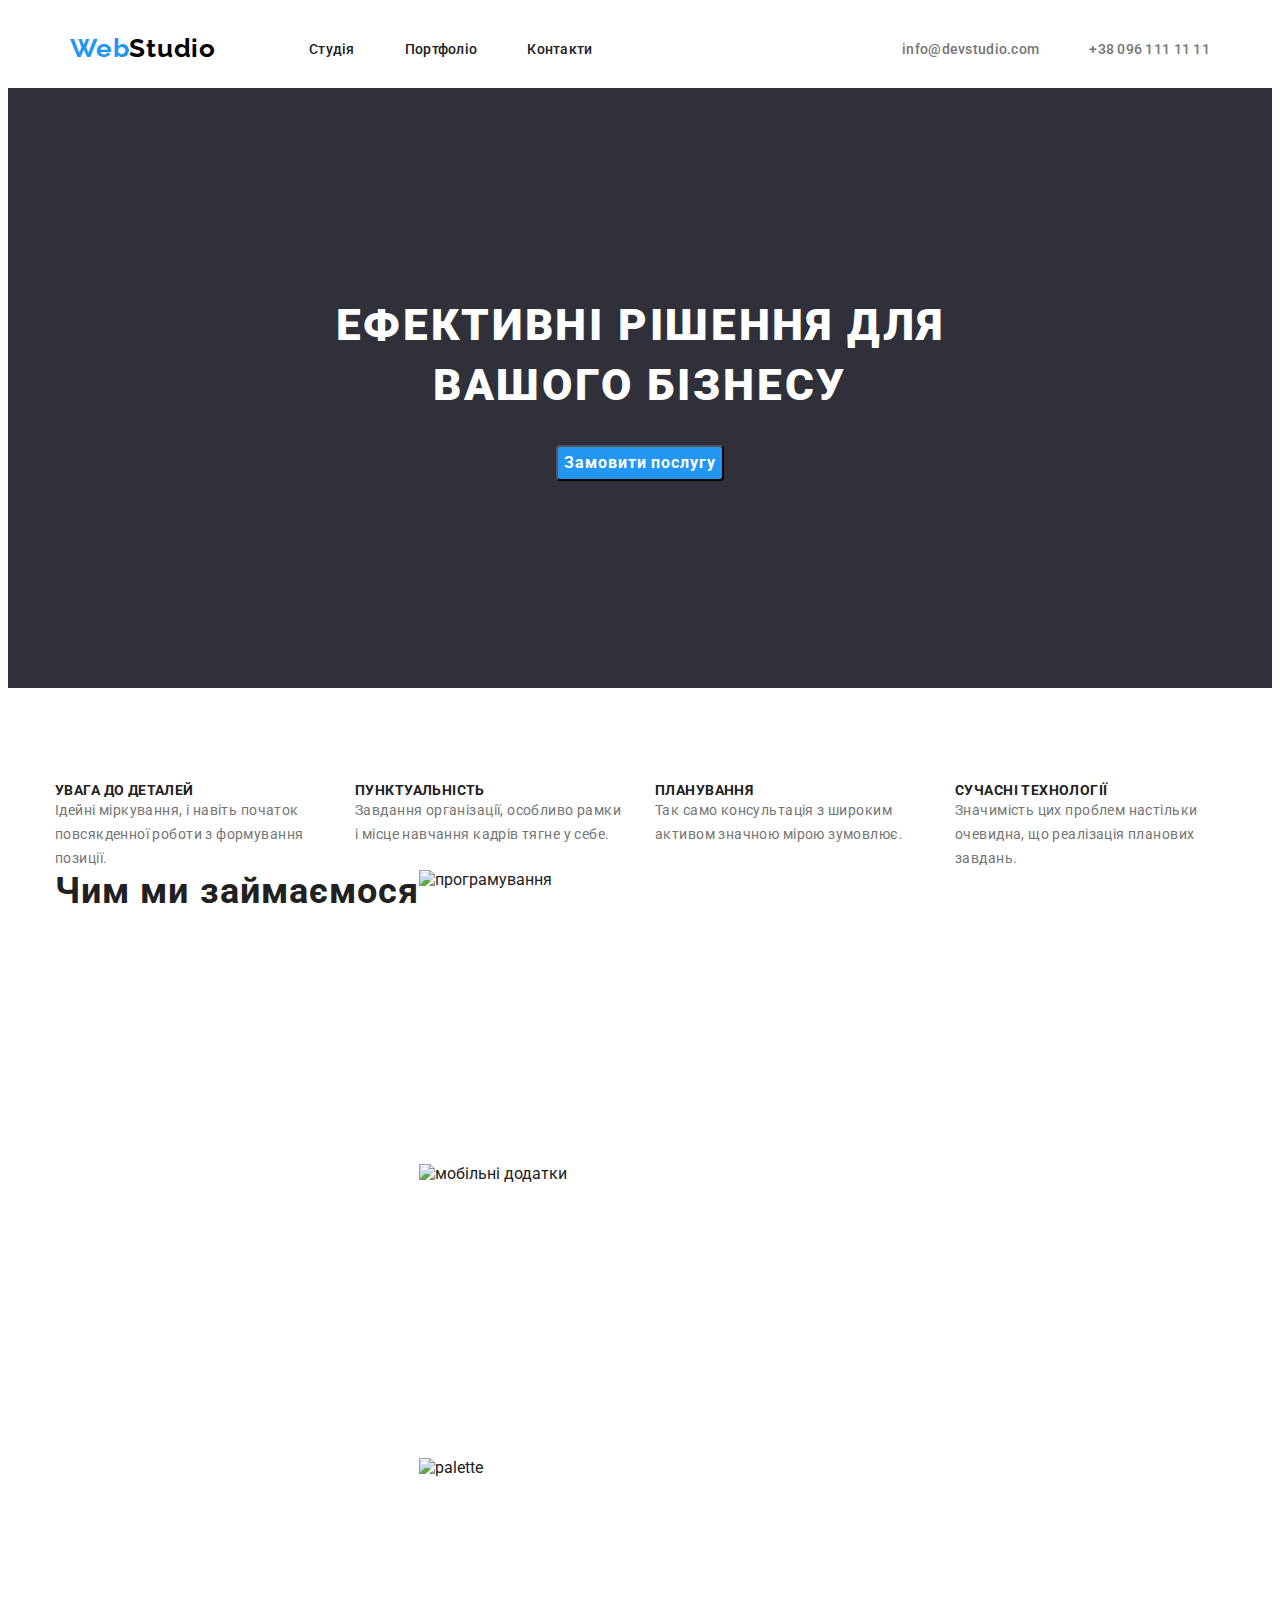
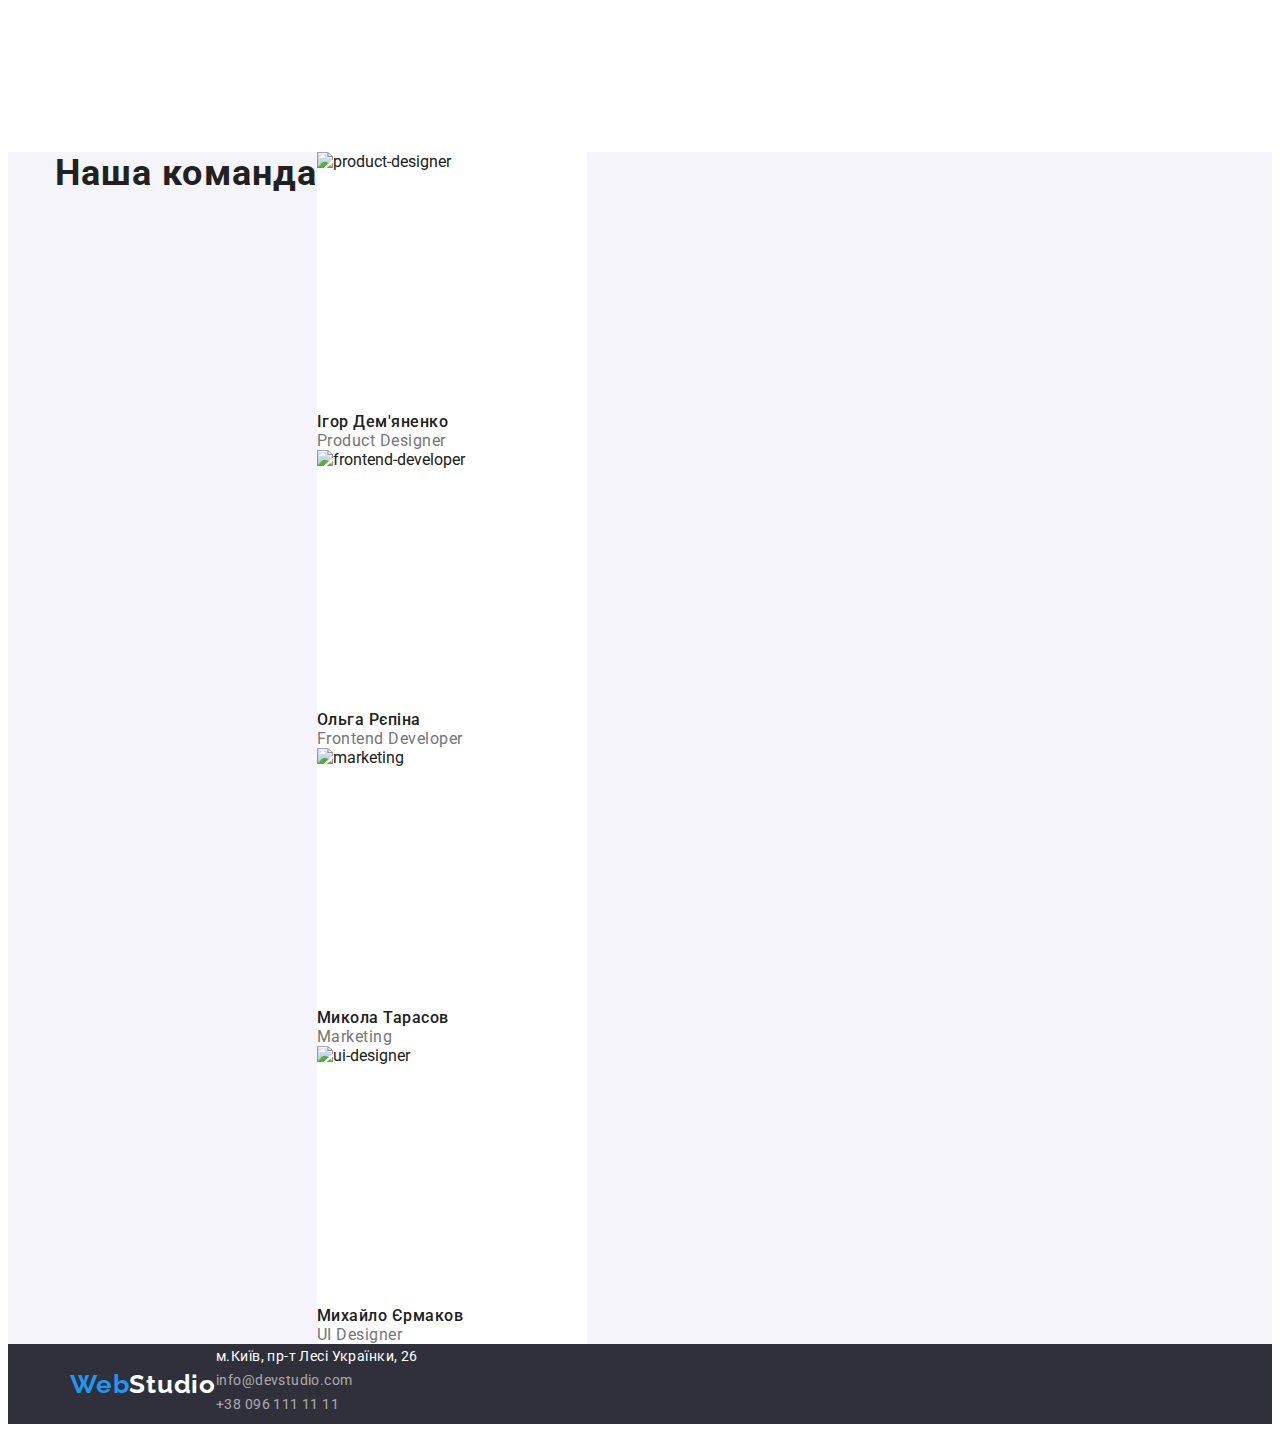
==== index.html @ 04e56b5e "edit main&specifics sections" ====
<!DOCTYPE html>
<html lang="uk">
  <head>
    <meta charset="UTF-8" />
    <meta http-equiv="X-UA-Compatible" content="IE=edge" />
    <meta name="viewport" content="width=device-width, initial-scale=1.0" />
    <title>Web-Studio</title>
    <link rel="preconnect" href="https://fonts.googleapis.com" />
    <link rel="preconnect" href="https://fonts.gstatic.com" crossorigin />
    <link
      href="https://fonts.googleapis.com/css2?family=Raleway:wght@700&family=Roboto:wght@400;500;700;900&display=swap"
      rel="stylesheet"
    />
    <link rel="stylesheet" href="
    <link
      rel="stylesheet"
      href="https://cdnjs.cloudflare.com/ajax/libs/modern-normalize/1.1.0/modern-normalize.min.css"
      integrity="sha512-wpPYUAdjBVSE4KJnH1VR1HeZfpl1ub8YT/NKx4PuQ5NmX2tKuGu6U/JRp5y+Y8XG2tV+wKQpNHVUX03MfMFn9Q=="
      crossorigin="anonymous"
      referrerpolicy="no-referrer"
    />
    <link rel="stylesheet" href="css/styles.css" />
  </head>
  <body>
    <header class="header">
      <div class="container header-container">
        <a href="index.html" class="link logo"
          ><span class="logo-beginning">Web</span
          ><span class="logo-ending">Studio</span></a
        >
        <nav class="header-nav">
          <ul class="header-nav-list">
            <li class="header-nav-item">
              <a href="index.html" class="title link">Студія</a>
            </li>
            <li class="header-nav-item">
              <a href="portfolio.html" class="title link">Портфоліо</a>
            </li>
            <li class="header-nav-item">
              <a href="" class="title link">Контакти</a>
            </li>
          </ul>
        </nav>
        <ul class="header-contacts">
          <li class="header-contact">
            <a href="mailto:info@devstudio.com" class="header-contact-item link"
              >info@devstudio.com</a
            >
          </li>
          <li class="header-contact">
            <a href="tel:+380961111111" class="header-contact-item link"
              >+38 096 111 11 11</a
            >
          </li>
        </ul>
      </div>
    </header>
    <main>
      <section class="main">
        <div class="container main-container">
          <h1 class="main-title">ефективні рішення для вашого бізнесу</h1>
          <button type="button" class="main-button link">
            Замовити послугу
          </button>
        </div>
      </section>
      <section class="specifics">
        <h2 hidden>Особливості</h2>
        <div class="container container-specifics">
          <ul class="specifics-list">
            <li class="specifics-list-item">
              <h3 class="specifics-title">увага до деталей</h3>
              <p class="details">
                Ідейні міркування, і навіть початок повсякденної роботи з
                формування позиції.
              </p>
            </li>
            <li class="specifics-list-item">
              <h3 class="specifics-title">пунктуальність</h3>
              <p class="details">
                Завдання організації, особливо рамки і місце навчання кадрів
                тягне у себе.
              </p>
            </li>
            <li class="specifics-list-item">
              <h3 class="specifics-title">планування</h3>
              <p class="details">
                Так само консультація з широким активом значною мірою зумовлює.
              </p>
            </li>
            <li class="specifics-list-item">
              <h3 class="specifics-title">сучасні технології</h3>
              <p class="details">
                Значимість цих проблем настільки очевидна, що реалізація
                планових завдань.
              </p>
            </li>
          </ul>
        </div>
      </section>
      <section class="services">
        <div class="container">
          <h2 class="services-title">Чим ми займаємося</h2>
          <ul>
            <li>
              <img
                src="./images/a-programmiring.jpg"
                alt="програмування"
                width="370"
                height="294"
              />
            </li>
            <li>
              <img
                src="./images/b-mobile-aplication.jpg"
                alt="мобільні додатки"
                width="370"
                height="294"
              />
            </li>
            <li>
              <img
                src="./images/c-palette.jpg"
                alt="palette"
                width="370"
                height="294"
              />
            </li>
          </ul>
        </div>
      </section>
      <section class="team">
        <div class="container">
          <h2 class="team-header">Наша команда</h2>
          <ul>
            <li class="team-card">
              <img
                src="./images/e-ігор-дем'яненко.jpg"
                alt="product-designer"
                width="270"
                height="260"
              />
              <h3 class="teammate">Ігор Дем'яненко</h3>
              <p class="profession">Product Designer</p>
            </li>
            <li class="team-card">
              <img
                src="./images/f-ольга-рєпіна.jpg"
                alt="frontend-developer"
                width="270"
                height="260"
              />
              <h3 class="teammate">Ольга Рєпіна</h3>
              <p class="profession">Frontend Developer</p>
            </li>
            <li class="team-card">
              <img
                src="./images/h-микола-тарасов.jpg"
                alt="marketing"
                width="270"
                height="260"
              />
              <h3 class="teammate">Микола Тарасов</h3>
              <p class="profession">Marketing</p>
            </li>
            <li class="team-card">
              <img
                src="./images/j-михайло-єрмаков.jpg"
                alt="ui-designer"
                width="270"
                height="260"
              />
              <h3 class="teammate">Михайло Єрмаков</h3>
              <p class="profession">UI Designer</p>
            </li>
          </ul>
        </div>
      </section>
    </main>
    <footer class="footer">
      <div class="container">
        <a href="index.html" class="link logo"
          ><span class="logo-beginning">Web</span
          ><span class="logo-footerending">Studio</span></a
        >
        <address class="address">
          <ul>
            <li>
              <a
                target="_blank"
                rel="noopener noreferrer nofollow"
                href="https://goo.gl/maps/fV8bvHi4iyszqZFXA"
                class="adress-link link"
              >
                м.Київ, пр-т Лесі Українки, 26</a
              >
            </li>
            <li>
              <a href="mailto:info@devstudio.com" class="contacts-link link"
                >info@devstudio.com</a
              >
            </li>
            <li>
              <a href="tel:+380961111111" class="contacts-link link"
                >+38 096 111 11 11</a
              >
            </li>
          </ul>
        </address>
      </div>
    </footer>
  </body>
</html>
---- css/styles.css ----
/*колір основного фону           #FFFFFF */
/*колір другорядного фону        #F5F5F5 */
/*колір основного тексту         #212121 */
/*колір другорядного тексту      #757575 */
/*акцент                         #2196F3 */
/*інші кольори #F5F4FA; #2F303A; #000000 */
/* color: rgba(255, 255, 255, 0.6); */


:root{
    --primary-background-color: #FFFFFF;
    --primary-text-color: #212121;
    --title-text-color: #212121;
    --accent-color: #2196F3;
}
body{
    background-color: var(--primary-background-color);
    color: var(--primary-text-color);
    font-family: "Roboto", sans-serif; }

 ul {
    list-style: none;}

 a {
    font-family: "Roboto", sans-serif;
    font-style: normal; }
    h1,h2,h3,h4,h5,h6,p,ul{
        margin: 0;
    }
    ul{
        margin: 0;
        padding: 0;
        list-style: none;
    }
    img{
        display: block;
        max-width: 100%;
        height: auto;
    }

.container {
    display:flex;
    width: 1170px;
    padding-left: 15px;
    padding-right: 15px;
    margin:0 auto;
}

.header-container {
    display: flex;
    align-items: center;
}

/*header styles*/
.header {
    display: flex;
}

.link {
    text-decoration: none;
}

.link:hover,
.link:focus {
    color: var(--accent-color);
}

/*logo*/
.logo {
    margin-left: 15px;
    font-family: "Raleway", sans-serif;
    font-weight: 700;
    font-size: 26px;
    line-height: calc(31/26);
    letter-spacing: 0.03em;
    padding-top: 25px;
        padding-bottom: 24px;
}

.logo-beginning {
    color: #2196F3;
}

.logo-ending {
    color: #000000;
}

.logo-footerending {
    color: #FFFFFF;
}

.header-nav {
    margin-left: 93px;
}

.header-nav-list {
    display: flex;
}

.header-nav-item {}

.header-nav-item:not(:first-child) {
    margin-left: 50px;
}

.title {
    font-family: "Roboto", sans-serif;
    font-weight: 500;
    font-size: 14px;
    line-height: calc(16/14);
    letter-spacing: 0.02em;
    color: var(--title-text-color);
    padding-top: 32px;
    padding-bottom: 32px;
}

.header-contacts {
    display: flex;
    margin-left: auto;
}

.header-contact:not(:first-child) {
    margin-left: 50px;
}
.header-contact:not(:first-child) {
    margin-right: 15px;
}

.header-contact-item {
    color: #757575;
    font-weight: 500;
    font-size: 14px;
    line-height: calc(16/14);
    letter-spacing: 0.02em;
    padding-top: 32px;
    padding-bottom: 32px;
}

/* main styles */
.main{
    background-color: #2F303A; 
}

.main-container{
    height: 600px;
    display: flex;
    flex-direction: column;
    justify-content: center;
    align-items: center;
}
.main-title{
    width: 696px;
    height: auto;
    color: #FFFFFF;
    font-weight: 900;
    font-size: 44px;
    line-height: calc(60/44);
    letter-spacing: 0.06em;
    text-transform: uppercase;
    text-align: center;
}
/*button*/
.main-button{
    background-color: var(--accent-color);
    color:#FFFFFF;
    font-family: "Roboto", sans-serif;
    font-weight: 700;
    font-size: 16px;
    line-height: calc(30/16);
    letter-spacing: 0.06em;
    cursor: pointer;
    border-radius: 4px;
    margin-top: 30px;
}
.main-button:hover,
.main-button:focus {
    background-color: #188CE8;
    color: #FFFFFF;
}
/*specifics*/

.specifics{

}

.container-specifics{
    margin-top: 94px;
    display: flex;   
}
.specifics-list{
    display: flex;
}
.specifics-list-item{
    width: 270px;
}
.specifics-list-item:not(:first-child){
    margin-left: 30px;
}

.specifics-title{
    font-weight: 700;
    font-size: 14px;
    line-height: calc(16/14);
    letter-spacing: 0.03em;
    text-transform: uppercase;
}
/*specifics-details*/
.details{
    color: #757575;
    font-size: 14px;
    line-height: calc(24/14);
    letter-spacing: 0.03em;
}

/*services*/
.services-title{
    font-weight: 700;
    font-size: 36px;
    line-height: calc(42/36);
    letter-spacing: 0.03em;
}

/*team*/
.team{
    background-color: #F5F4FA;}

.team-header{
    font-weight: 700;
    font-size: 36px;
    line-height: calc(42/36);
    letter-spacing: 0.03em;}

.team-card{
    background-color: #FFFFFF;
}

.teammate{
    font-weight: 500;
    font-size: 16px;
    line-height: calc(19/16);
    letter-spacing: 0.03em;  
}

    
/*team-profesions*/
.profession{
    color: #757575;
    font-size: 16px;
    letter-spacing: 0.03em;
    line-height: calc(19/16);
}


/* footer*/
.footer{
    background-color: #2F303A;
    }

.adress-link{
    font-family: "Roboto", sans-serif;
    color: #FFFFFF;
    font-weight: 400;
    font-size: 14px;
    line-height: calc(24/14);
    letter-spacing: 0.03em;
}

.contacts-link{
    font-family: "Roboto", sans-serif;
    font-weight: 400;
    font-size: 14px;
    line-height: calc(24/14);
    letter-spacing: 0.03em;
    color: rgba(255, 255, 255, 0.6);
}

/*portfolio*/
.portfolio-button{
    font-family: "Roboto", sans-serif;
    background-color: #F5F4FA;
    color: #212121;
    cursor: pointer;
    font-weight: 500;
    font-size: 16px;
    line-height: calc(26/16);
}
.portfolio-button:hover,
.portfolio-button:focus {
    background-color: var(--accent-color);
    color: #FFFFFF;
}
.portfolio-image{
    font-weight: 700;
    font-size: 18px;
    line-height: calc(36/18);
}
.portfolio-project{
    color: #757575;
    font-size: 16px;
    line-height: calc(30/16);
}
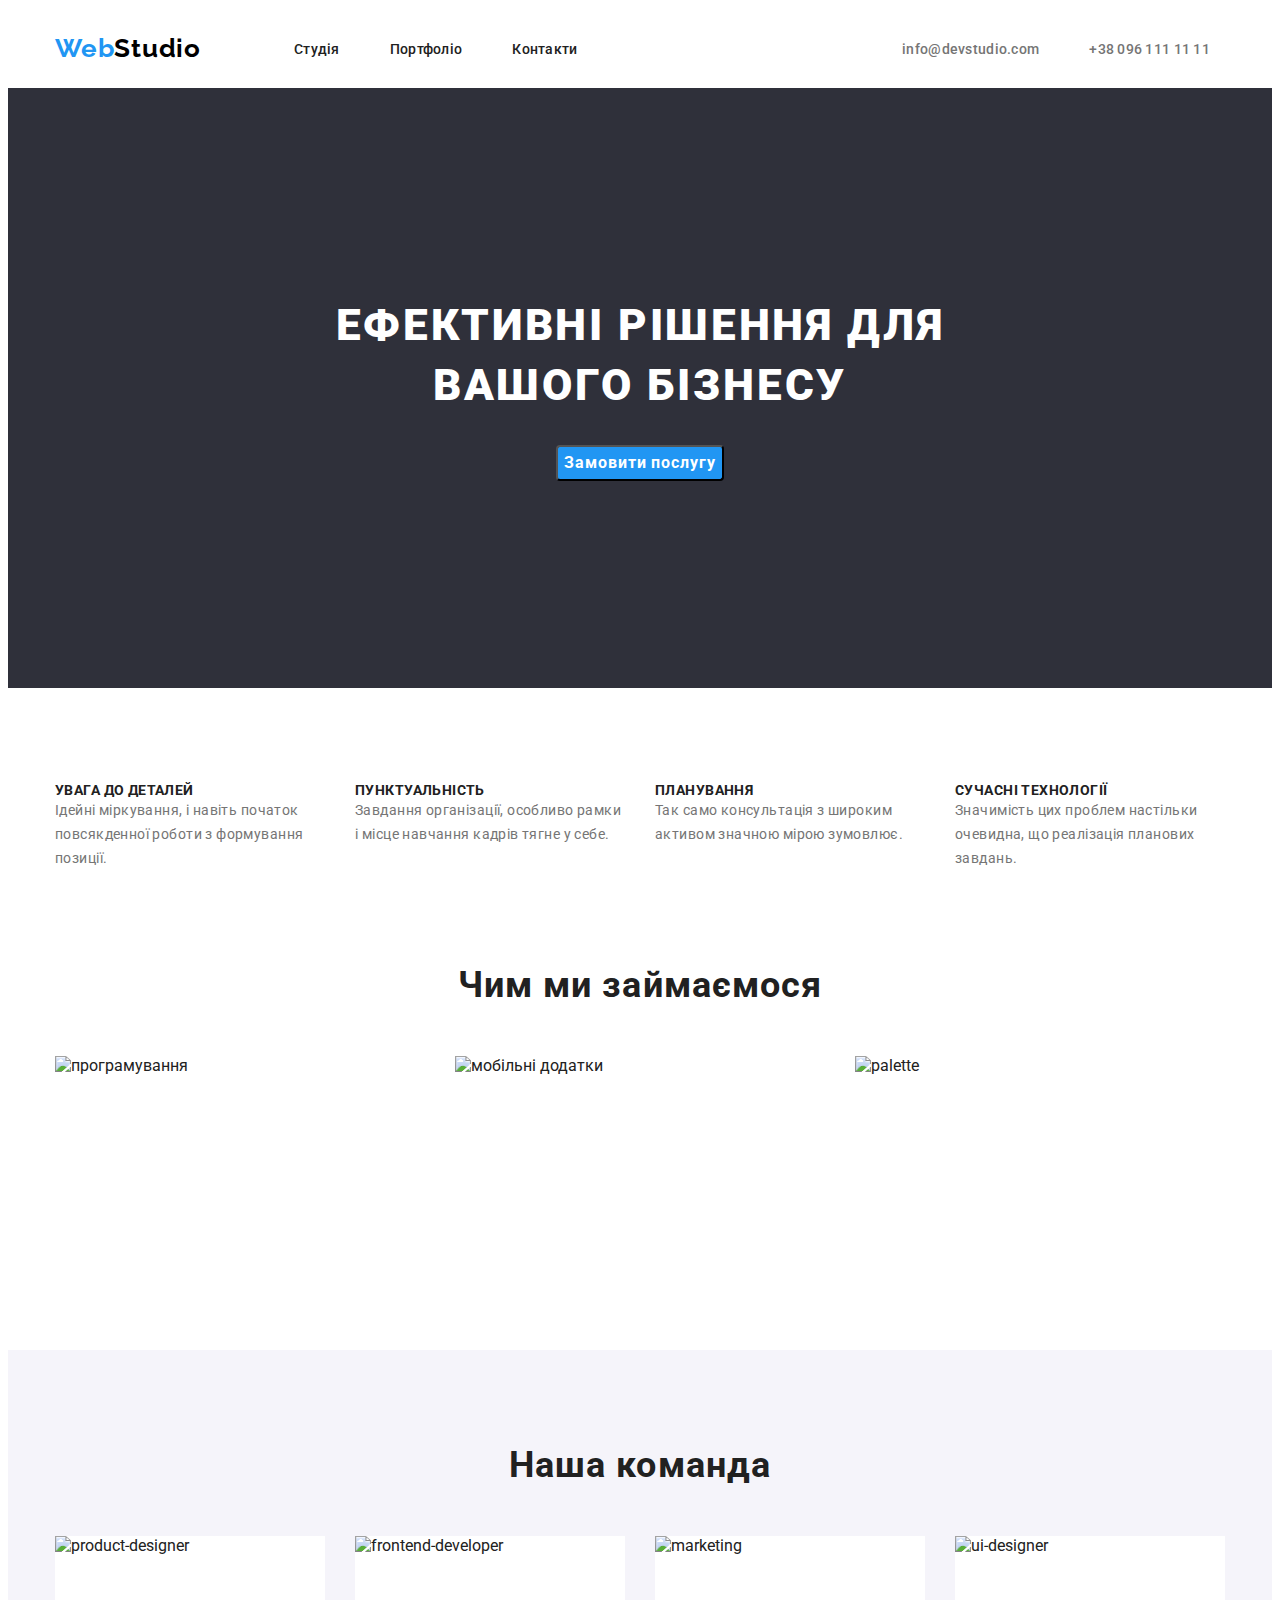
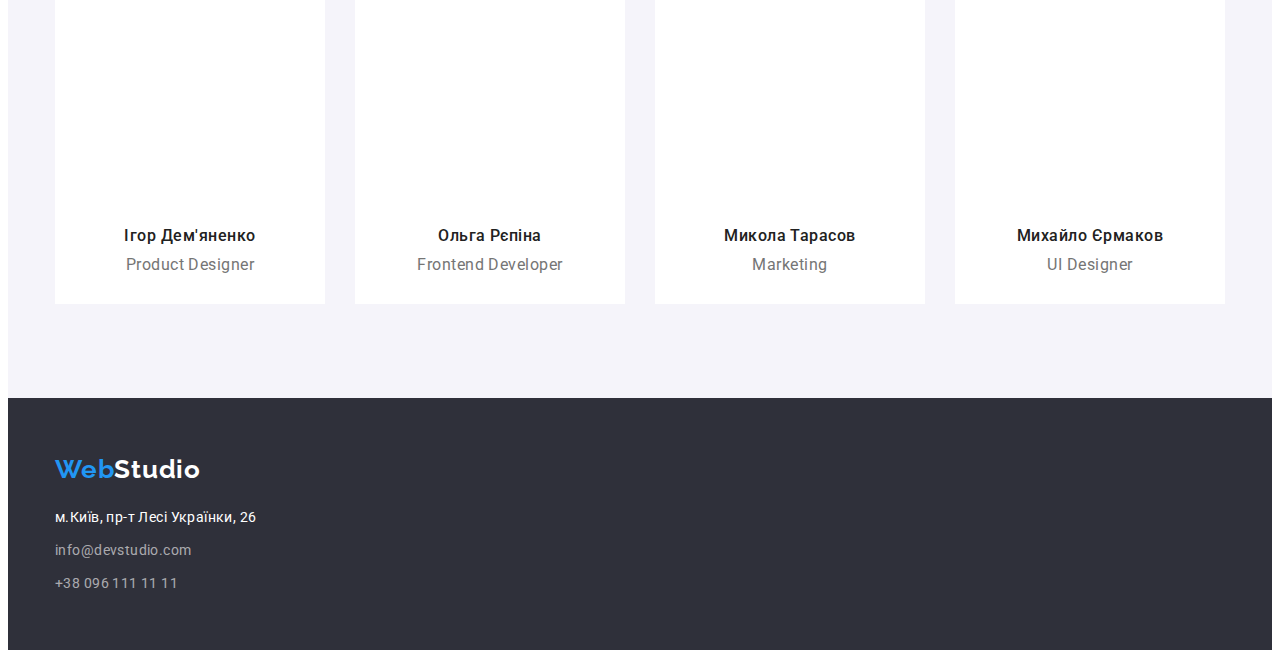
==== commit ee634799: "edit footer" ====
--- a/index.html
+++ b/index.html
@@ -99,10 +99,10 @@
         </div>
       </section>
       <section class="services">
-        <div class="container">
+        <div class="container container-services">
           <h2 class="services-title">Чим ми займаємося</h2>
-          <ul>
-            <li>
+          <ul class="services-list">
+            <li class="services-list-item">
               <img
                 src="./images/a-programmiring.jpg"
                 alt="програмування"
@@ -110,7 +110,7 @@
                 height="294"
               />
             </li>
-            <li>
+            <li class="services-list-item">
               <img
                 src="./images/b-mobile-aplication.jpg"
                 alt="мобільні додатки"
@@ -118,7 +118,7 @@
                 height="294"
               />
             </li>
-            <li>
+            <li class="services-list-item">
               <img
                 src="./images/c-palette.jpg"
                 alt="palette"
@@ -130,9 +130,9 @@
         </div>
       </section>
       <section class="team">
-        <div class="container">
-          <h2 class="team-header">Наша команда</h2>
-          <ul>
+        <div class="container container-team">
+          <h2 class="team-title">Наша команда</h2>
+          <ul class="team-list">
             <li class="team-card">
               <img
                 src="./images/e-ігор-дем'яненко.jpg"
@@ -178,14 +178,14 @@
       </section>
     </main>
     <footer class="footer">
-      <div class="container">
-        <a href="index.html" class="link logo"
+      <div class="container container-footer">
+        <a href="index.html" class="link footer-logo"
           ><span class="logo-beginning">Web</span
           ><span class="logo-footerending">Studio</span></a
         >
-        <address class="address">
-          <ul>
-            <li>
+        <address class="footer-address">
+          <ul class="footer-address-list">
+            <li class="footer-address-list-item">
               <a
                 target="_blank"
                 rel="noopener noreferrer nofollow"
@@ -195,12 +195,12 @@
                 м.Київ, пр-т Лесі Українки, 26</a
               >
             </li>
-            <li>
+            <li class="footer-address-list-item">
               <a href="mailto:info@devstudio.com" class="contacts-link link"
                 >info@devstudio.com</a
               >
             </li>
-            <li>
+            <li class="footer-address-list-item">
               <a href="tel:+380961111111" class="contacts-link link"
                 >+38 096 111 11 11</a
               >
--- a/css/styles.css
+++ b/css/styles.css
@@ -68,14 +68,13 @@
 
 /*logo*/
 .logo {
-    margin-left: 15px;
     font-family: "Raleway", sans-serif;
     font-weight: 700;
     font-size: 26px;
     line-height: calc(31/26);
     letter-spacing: 0.03em;
     padding-top: 25px;
-        padding-bottom: 24px;
+    padding-bottom: 24px;
 }
 
 .logo-beginning {
@@ -214,22 +213,57 @@
 }
 
 /*services*/
+
+.container-services{
+    margin-top: 94px;
+    flex-direction: column;
+
+}
+
+.services-list{
+    display:flex;
+    justify-content: space-between;
+    margin-top: 50px;
+}
+
+.services-list-item{
+
+}
+
 .services-title{
     font-weight: 700;
     font-size: 36px;
     line-height: calc(42/36);
     letter-spacing: 0.03em;
+    text-align:center ;
 }
 
 /*team*/
 .team{
     background-color: #F5F4FA;}
 
-.team-header{
+.container-team{
+    justify-content: center;
+    /* margin-top: 94px; */
+    flex-direction: column;
+    height: 648px;
+}
+
+
+.team-title{
+    /* margin-top: 94px; */
     font-weight: 700;
     font-size: 36px;
     line-height: calc(42/36);
-    letter-spacing: 0.03em;}
+    letter-spacing: 0.03em;
+    text-align: center;
+}
+ 
+.team-list {
+    display: flex;
+    justify-content: space-between;
+    margin-top: 50px;
+}
 
 .team-card{
     background-color: #FFFFFF;
@@ -239,7 +273,9 @@
     font-weight: 500;
     font-size: 16px;
     line-height: calc(19/16);
-    letter-spacing: 0.03em;  
+    letter-spacing: 0.03em;
+    text-align: center;
+    margin-top: 30px;
 }
 
     
@@ -249,6 +285,9 @@
     font-size: 16px;
     letter-spacing: 0.03em;
     line-height: calc(19/16);
+    text-align: center;
+    margin-top: 10px;
+    margin-bottom: 30px;
 }
 
 
@@ -256,6 +295,32 @@
 .footer{
     background-color: #2F303A;
     }
+.container-footer{
+    height: 252px;
+    flex-direction: column;
+    justify-content: center;
+}
+
+.footer-logo {
+    font-family: "Raleway", sans-serif;
+    font-weight: 700;
+    font-size: 26px;
+    line-height: calc(31/26);
+    letter-spacing: 0.03em;
+}
+
+.footer-address{
+
+}
+.footer-address-list{
+    /* width: 231px; */
+    /* height: 81px; */
+    margin-top: 20px;
+}
+
+.footer-address-list-item:not(:first-child){
+    margin-top: 9px;
+}
 
 .adress-link{
     font-family: "Roboto", sans-serif;
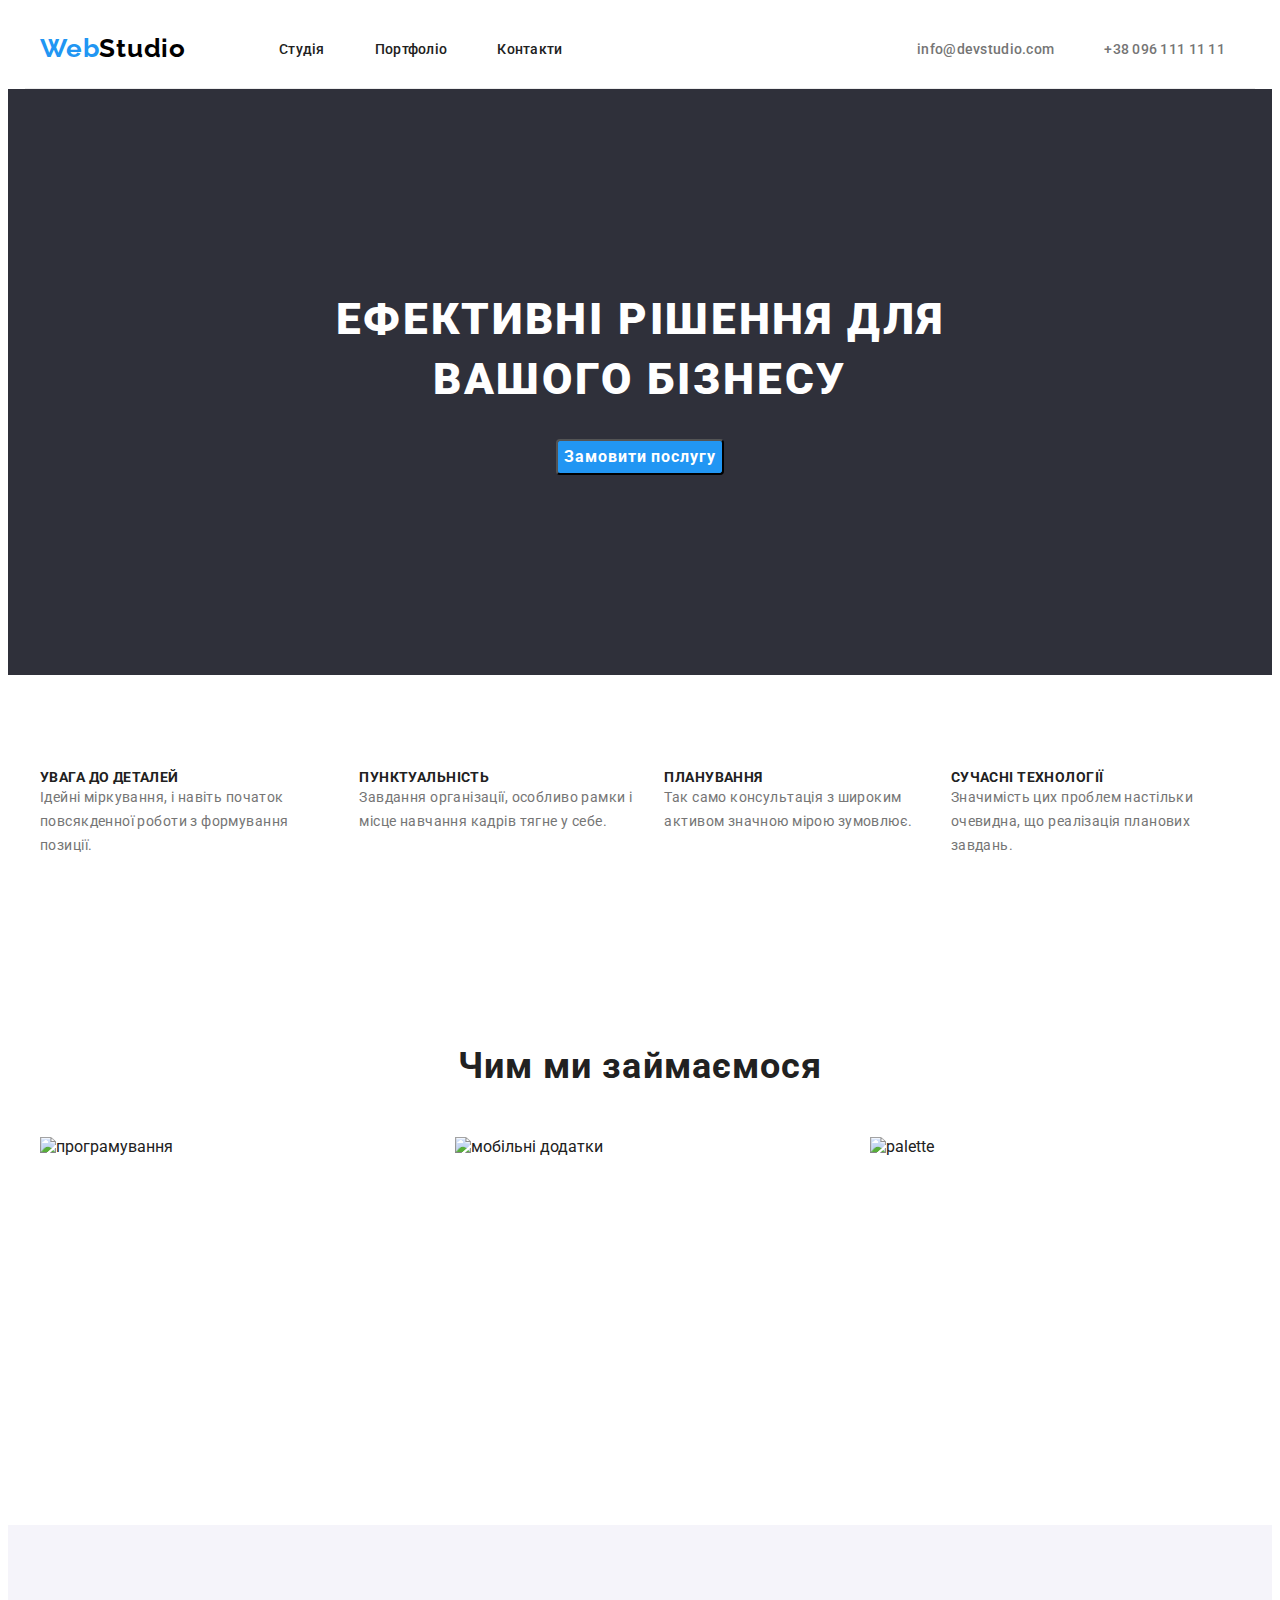
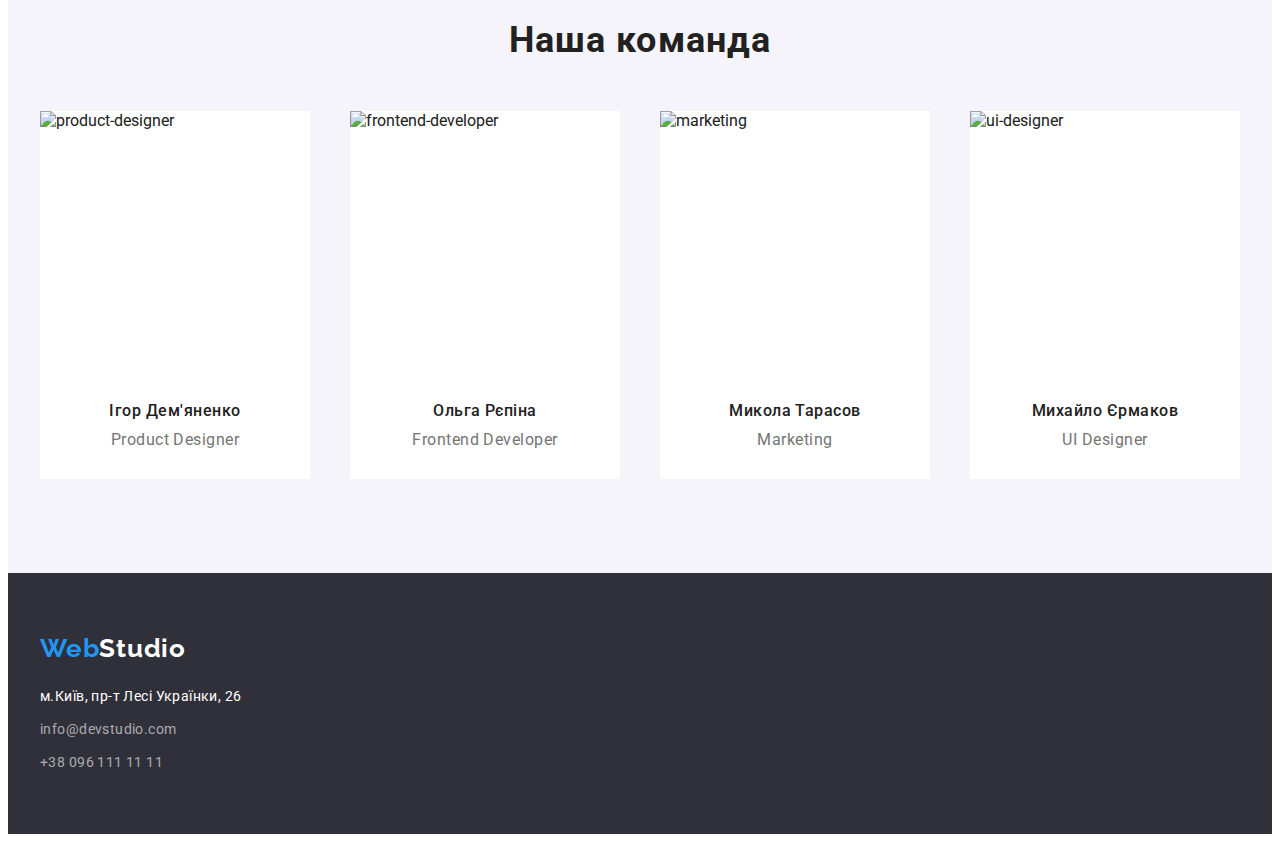
==== commit 272f76f1: "add normalize link" ====
--- a/index.html
+++ b/index.html
@@ -11,7 +11,6 @@
       href="https://fonts.googleapis.com/css2?family=Raleway:wght@700&family=Roboto:wght@400;500;700;900&display=swap"
       rel="stylesheet"
     />
-    <link rel="stylesheet" href="
     <link
       rel="stylesheet"
       href="https://cdnjs.cloudflare.com/ajax/libs/modern-normalize/1.1.0/modern-normalize.min.css"
@@ -66,7 +65,7 @@
       </section>
       <section class="specifics">
         <h2 hidden>Особливості</h2>
-        <div class="container container-specifics">
+        <div class="container section">
           <ul class="specifics-list">
             <li class="specifics-list-item">
               <h3 class="specifics-title">увага до деталей</h3>
@@ -99,7 +98,7 @@
         </div>
       </section>
       <section class="services">
-        <div class="container container-services">
+        <div class="container section container-services">
           <h2 class="services-title">Чим ми займаємося</h2>
           <ul class="services-list">
             <li class="services-list-item">
@@ -130,7 +129,7 @@
         </div>
       </section>
       <section class="team">
-        <div class="container container-team">
+        <div class="container container-team section">
           <h2 class="team-title">Наша команда</h2>
           <ul class="team-list">
             <li class="team-card">
--- a/css/styles.css
+++ b/css/styles.css
@@ -25,23 +25,22 @@
  a {
     font-family: "Roboto", sans-serif;
     font-style: normal; }
-    h1,h2,h3,h4,h5,h6,p,ul{
+h1,h2,h3,h4,h5,h6,p,ul{
         margin: 0;
     }
-    ul{
+ul{
         margin: 0;
         padding: 0;
         list-style: none;
     }
-    img{
+img{
         display: block;
         max-width: 100%;
         height: auto;
     }
-
 .container {
     display:flex;
-    width: 1170px;
+    width: 1200px;
     padding-left: 15px;
     padding-right: 15px;
     margin:0 auto;
@@ -50,6 +49,9 @@
 .header-container {
     display: flex;
     align-items: center;
+    border-bottom-width: 1px;
+    border-bottom-style: solid;
+    border-bottom-color: #ECECEC;
 }
 
 /*header styles*/
@@ -139,25 +141,30 @@
 /* main styles */
 .main{
     background-color: #2F303A; 
+    text-align: center;
 }
 
 .main-container{
-    height: 600px;
-    display: flex;
-    flex-direction: column;
-    justify-content: center;
-    align-items: center;
+    /* height: 600px; */
+    /* display: flex; */
+    /* flex-direction: column; */
+    /* justify-content: center; */
+    /* align-items: center;  */
+    display: inline-block;
+    /* text-align: center; */
 }
 .main-title{
     width: 696px;
-    height: auto;
     color: #FFFFFF;
     font-weight: 900;
     font-size: 44px;
     line-height: calc(60/44);
     letter-spacing: 0.06em;
     text-transform: uppercase;
-    text-align: center;
+    margin-top: 200px;
+    margin-right: auto;
+    margin-left: auto;
+    /* text-align: center; */
 }
 /*button*/
 .main-button{
@@ -171,6 +178,7 @@
     cursor: pointer;
     border-radius: 4px;
     margin-top: 30px;
+    margin-bottom: 200px;
 }
 .main-button:hover,
 .main-button:focus {
@@ -182,16 +190,20 @@
 .specifics{
 
 }
-
-.container-specifics{
+.section{
+    padding-top: 94px;
+    padding-bottom: 94px;
+}
+
+/* .container-specifics{
     margin-top: 94px;
     display: flex;   
-}
+} */
 .specifics-list{
     display: flex;
 }
 .specifics-list-item{
-    width: 270px;
+
 }
 .specifics-list-item:not(:first-child){
     margin-left: 30px;
@@ -215,9 +227,7 @@
 /*services*/
 
 .container-services{
-    margin-top: 94px;
     flex-direction: column;
-
 }
 
 .services-list{
@@ -244,9 +254,7 @@
 
 .container-team{
     justify-content: center;
-    /* margin-top: 94px; */
     flex-direction: column;
-    height: 648px;
 }
 
 
@@ -296,9 +304,7 @@
     background-color: #2F303A;
     }
 .container-footer{
-    height: 252px;
     flex-direction: column;
-    justify-content: center;
 }
 
 .footer-logo {
@@ -307,15 +313,15 @@
     font-size: 26px;
     line-height: calc(31/26);
     letter-spacing: 0.03em;
+    margin-top: 60px;
 }
 
 .footer-address{
 
 }
 .footer-address-list{
-    /* width: 231px; */
-    /* height: 81px; */
     margin-top: 20px;
+    margin-bottom: 60px;
 }
 
 .footer-address-list-item:not(:first-child){
@@ -341,6 +347,38 @@
 }
 
 /*portfolio*/
+
+.portfolio{}
+
+.container-portfolio{
+    display: block;
+   
+}
+
+.portfolio-list{
+    display: flex;
+    justify-content: center;
+}
+
+.portfolio-list-items:not(:first-child) {
+    margin-left: 8px;
+}
+
+.portfolio-catalog-list{
+    margin-top: 50px;
+    display: flex;
+    flex-wrap: wrap;
+    gap: 30px;
+    
+}
+
+.portfolio-catalog-list-items{
+    border-bottom-width: 1px;
+    border-bottom-style:solid;
+    border-bottom-color: #EEEEEE;
+    flex-basis: calc(100%-30*2)/3;
+}
+
 .portfolio-button{
     font-family: "Roboto", sans-serif;
     background-color: #F5F4FA;
@@ -349,6 +387,12 @@
     font-weight: 500;
     font-size: 16px;
     line-height: calc(26/16);
+    border-radius: 4px;
+    padding: 6px 22px;
+}
+.general{
+    padding-left: 25px;
+    padding-right: 25px;
 }
 .portfolio-button:hover,
 .portfolio-button:focus {
@@ -359,9 +403,12 @@
     font-weight: 700;
     font-size: 18px;
     line-height: calc(36/18);
+    margin-top: 20px;
 }
 .portfolio-project{
     color: #757575;
     font-size: 16px;
     line-height: calc(30/16);
-}
+    margin-top: 4px;
+    margin-bottom: 20px;
+}
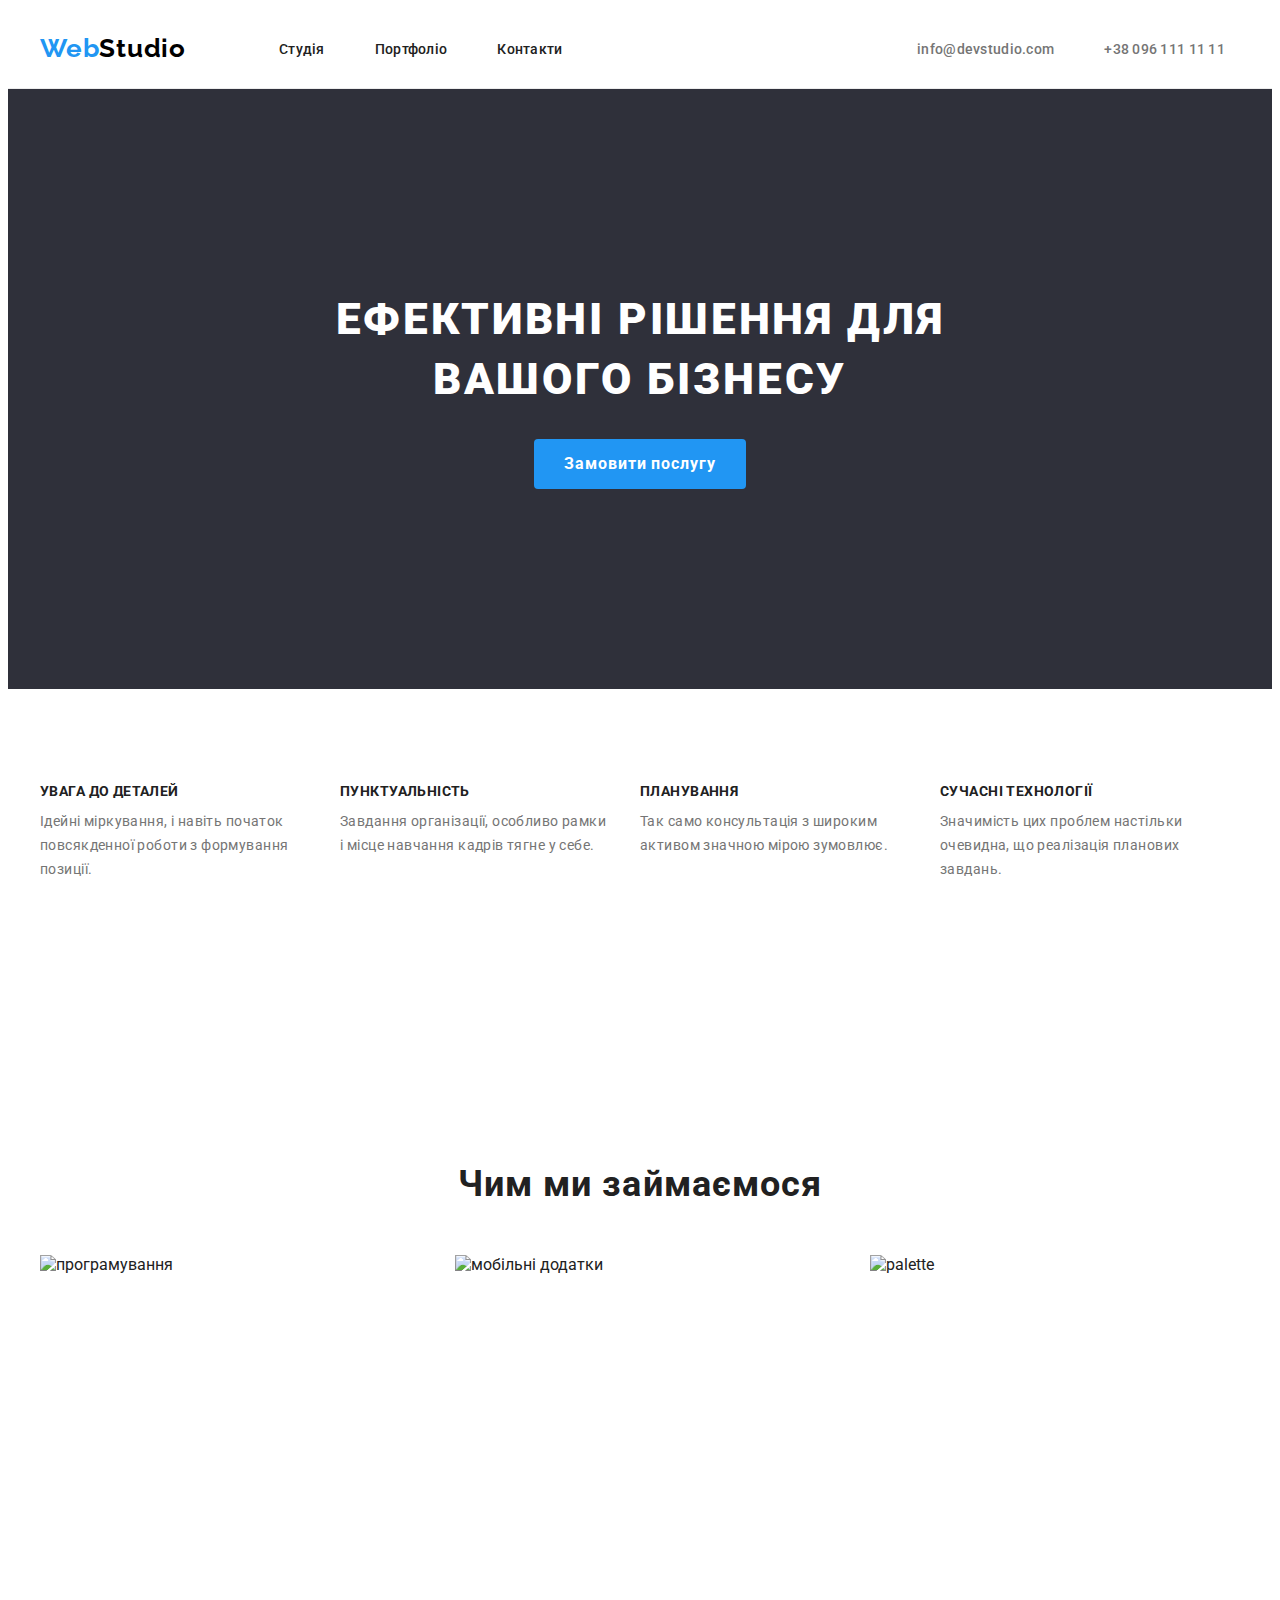
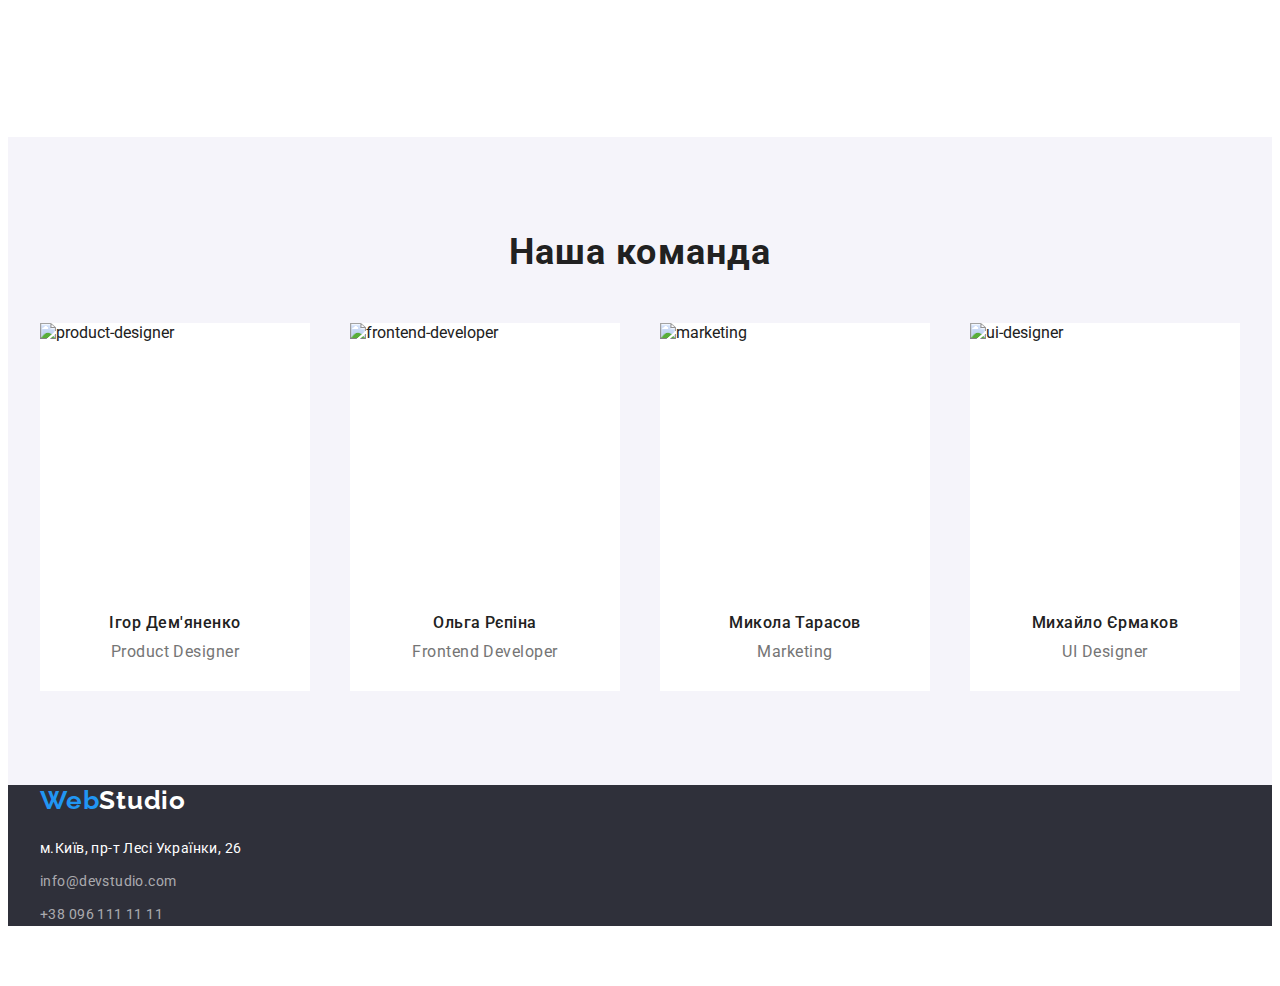
==== commit 06a56e03: "edit section specifics" ====
--- a/index.html
+++ b/index.html
@@ -56,16 +56,16 @@
     </header>
     <main>
       <section class="main">
-        <div class="container main-container">
+        <div class="container">
           <h1 class="main-title">ефективні рішення для вашого бізнесу</h1>
           <button type="button" class="main-button link">
             Замовити послугу
           </button>
         </div>
       </section>
-      <section class="specifics">
+      <section class="section">
         <h2 hidden>Особливості</h2>
-        <div class="container section">
+        <div class="container">
           <ul class="specifics-list">
             <li class="specifics-list-item">
               <h3 class="specifics-title">увага до деталей</h3>
@@ -97,7 +97,7 @@
           </ul>
         </div>
       </section>
-      <section class="services">
+      <section class="services section">
         <div class="container section container-services">
           <h2 class="services-title">Чим ми займаємося</h2>
           <ul class="services-list">
@@ -128,8 +128,8 @@
           </ul>
         </div>
       </section>
-      <section class="team">
-        <div class="container container-team section">
+      <section class="team section">
+        <div class="container container-team">
           <h2 class="team-title">Наша команда</h2>
           <ul class="team-list">
             <li class="team-card">
--- a/css/styles.css
+++ b/css/styles.css
@@ -39,7 +39,6 @@
         height: auto;
     }
 .container {
-    display:flex;
     width: 1200px;
     padding-left: 15px;
     padding-right: 15px;
@@ -49,14 +48,19 @@
 .header-container {
     display: flex;
     align-items: center;
+}
+
+.section {
+    padding-top: 94px;
+    padding-bottom: 94px;
+}
+
+/*header styles*/
+.header {
+    display: flex;
     border-bottom-width: 1px;
     border-bottom-style: solid;
     border-bottom-color: #ECECEC;
-}
-
-/*header styles*/
-.header {
-    display: flex;
 }
 
 .link {
@@ -142,16 +146,12 @@
 .main{
     background-color: #2F303A; 
     text-align: center;
+    padding-top: 200px;
+    padding-bottom: 200px;
 }
 
 .main-container{
-    /* height: 600px; */
-    /* display: flex; */
-    /* flex-direction: column; */
-    /* justify-content: center; */
-    /* align-items: center;  */
-    display: inline-block;
-    /* text-align: center; */
+    
 }
 .main-title{
     width: 696px;
@@ -161,10 +161,9 @@
     line-height: calc(60/44);
     letter-spacing: 0.06em;
     text-transform: uppercase;
-    margin-top: 200px;
     margin-right: auto;
     margin-left: auto;
-    /* text-align: center; */
+
 }
 /*button*/
 .main-button{
@@ -177,8 +176,9 @@
     letter-spacing: 0.06em;
     cursor: pointer;
     border-radius: 4px;
+    border: none;
     margin-top: 30px;
-    margin-bottom: 200px;
+    padding: 10px 30px;
 }
 .main-button:hover,
 .main-button:focus {
@@ -187,23 +187,13 @@
 }
 /*specifics*/
 
-.specifics{
-
-}
-.section{
-    padding-top: 94px;
-    padding-bottom: 94px;
-}
-
-/* .container-specifics{
-    margin-top: 94px;
-    display: flex;   
-} */
 .specifics-list{
     display: flex;
 }
 .specifics-list-item{
-
+    flex: basis 270px; 
+    max-width: 270px;
+    min-width: 270px;
 }
 .specifics-list-item:not(:first-child){
     margin-left: 30px;
@@ -222,6 +212,7 @@
     font-size: 14px;
     line-height: calc(24/14);
     letter-spacing: 0.03em;
+    margin-top: 10px;
 }
 
 /*services*/
@@ -259,7 +250,6 @@
 
 
 .team-title{
-    /* margin-top: 94px; */
     font-weight: 700;
     font-size: 36px;
     line-height: calc(42/36);
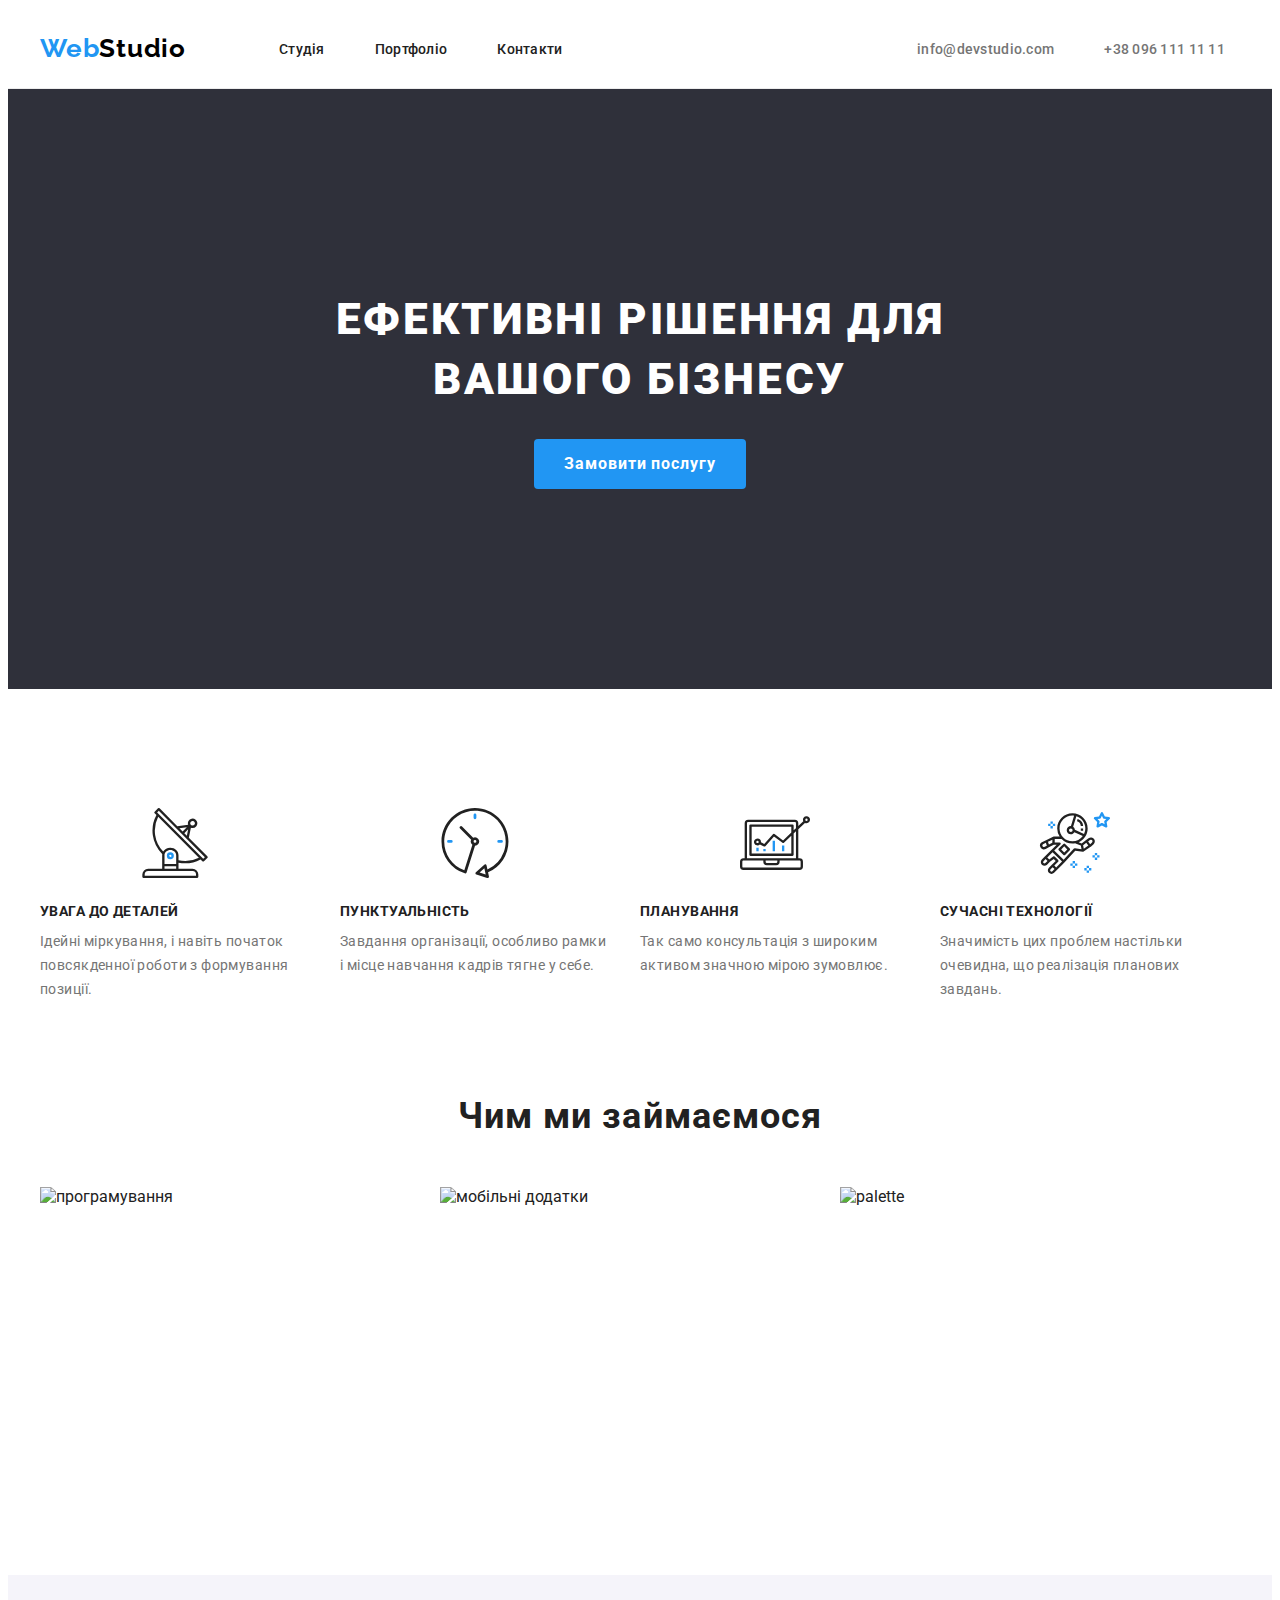
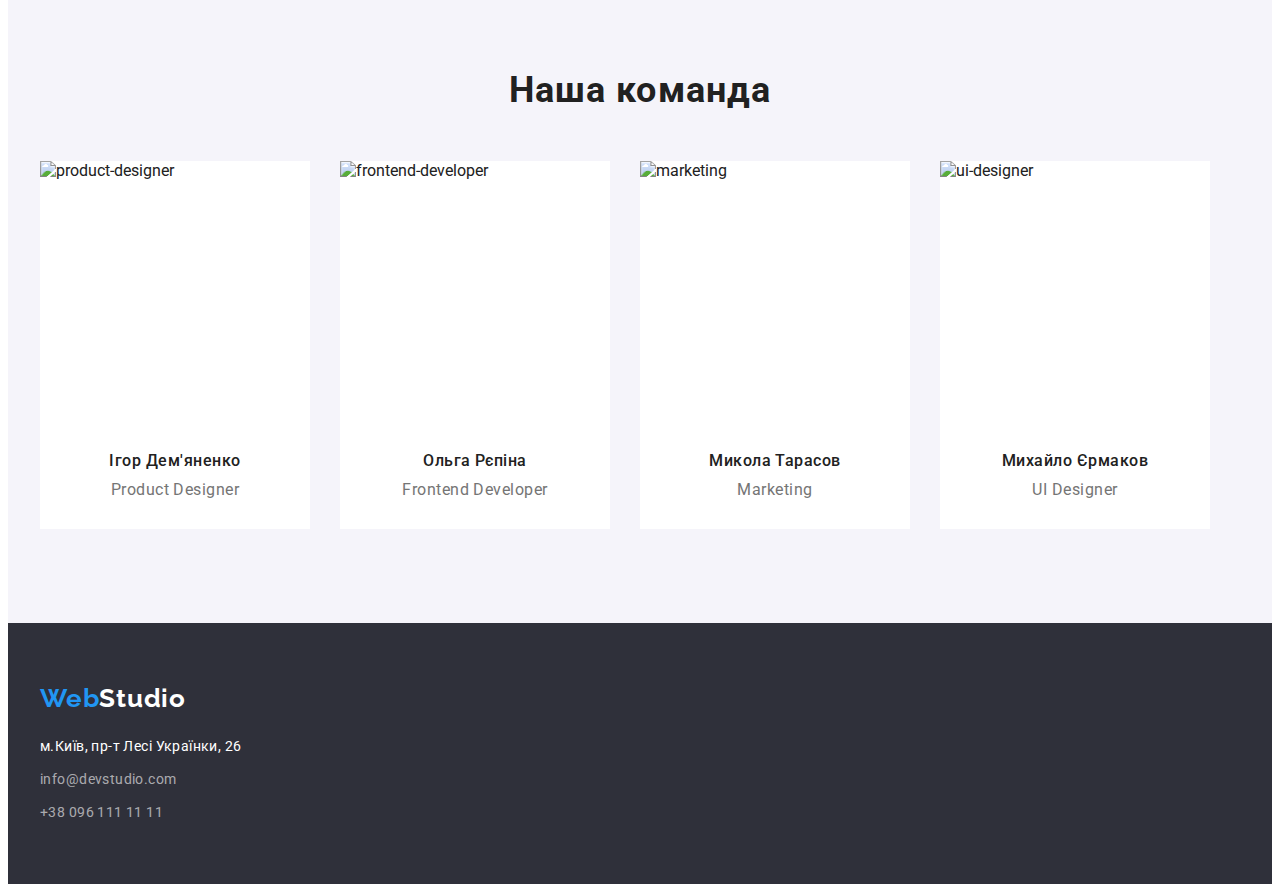
==== commit 8189feb9: "add icons file&and icons for specifics sect-n" ====
--- a/index.html
+++ b/index.html
@@ -20,6 +20,7 @@
     />
     <link rel="stylesheet" href="css/styles.css" />
   </head>
+
   <body>
     <header class="header">
       <div class="container header-container">
@@ -68,6 +69,11 @@
         <div class="container">
           <ul class="specifics-list">
             <li class="specifics-list-item">
+              <div class="specifics-icons-box">
+                <svg class="specifics-icons" widht="70" height="70">
+                  <use href="./images/icons.svg#icon-antenna"></use>
+                </svg>
+              </div>
               <h3 class="specifics-title">увага до деталей</h3>
               <p class="details">
                 Ідейні міркування, і навіть початок повсякденної роботи з
@@ -75,6 +81,11 @@
               </p>
             </li>
             <li class="specifics-list-item">
+              <div class="specifics-icons-box">
+                <svg class="specifics-icons" widht="70" height="70">
+                  <use href="./images/icons.svg#icon-clock"></use>
+                </svg>
+              </div>
               <h3 class="specifics-title">пунктуальність</h3>
               <p class="details">
                 Завдання організації, особливо рамки і місце навчання кадрів
@@ -82,12 +93,22 @@
               </p>
             </li>
             <li class="specifics-list-item">
+              <div class="specifics-icons-box">
+                <svg class="specifics-icons" widht="70" height="70">
+                  <use href="./images/icons.svg#icon-diagram"></use>
+                </svg>
+              </div>
               <h3 class="specifics-title">планування</h3>
               <p class="details">
                 Так само консультація з широким активом значною мірою зумовлює.
               </p>
             </li>
             <li class="specifics-list-item">
+              <div class="specifics-icons-box">
+                <svg class="specifics-icons" widht="70" height="70">
+                  <use href="./images/icons.svg#icon-astronaut"></use>
+                </svg>
+              </div>
               <h3 class="specifics-title">сучасні технології</h3>
               <p class="details">
                 Значимість цих проблем настільки очевидна, що реалізація
@@ -97,8 +118,8 @@
           </ul>
         </div>
       </section>
-      <section class="services section">
-        <div class="container section container-services">
+      <section class="services">
+        <div class="container container-services">
           <h2 class="services-title">Чим ми займаємося</h2>
           <ul class="services-list">
             <li class="services-list-item">
--- a/css/styles.css
+++ b/css/styles.css
@@ -7,37 +7,41 @@
 /*інші кольори #F5F4FA; #2F303A; #000000 */
 /* color: rgba(255, 255, 255, 0.6); */
 
-
 :root{
     --primary-background-color: #FFFFFF;
     --primary-text-color: #212121;
     --title-text-color: #212121;
     --accent-color: #2196F3;
 }
+
 body{
     background-color: var(--primary-background-color);
     color: var(--primary-text-color);
-    font-family: "Roboto", sans-serif; }
-
- ul {
-    list-style: none;}
-
- a {
+    font-family: "Roboto", sans-serif;
+}
+
+ul{
+    list-style: none;
+}
+
+ a{
     font-family: "Roboto", sans-serif;
     font-style: normal; }
 h1,h2,h3,h4,h5,h6,p,ul{
         margin: 0;
-    }
+}
+
 ul{
         margin: 0;
         padding: 0;
         list-style: none;
-    }
+}
 img{
         display: block;
         max-width: 100%;
         height: auto;
-    }
+}
+
 .container {
     width: 1200px;
     padding-left: 15px;
@@ -56,6 +60,7 @@
 }
 
 /*header styles*/
+
 .header {
     display: flex;
     border-bottom-width: 1px;
@@ -73,6 +78,7 @@
 }
 
 /*logo*/
+
 .logo {
     font-family: "Raleway", sans-serif;
     font-weight: 700;
@@ -103,7 +109,7 @@
     display: flex;
 }
 
-.header-nav-item {}
+/* .header-nav-item {} */
 
 .header-nav-item:not(:first-child) {
     margin-left: 50px;
@@ -128,6 +134,7 @@
 .header-contact:not(:first-child) {
     margin-left: 50px;
 }
+
 .header-contact:not(:first-child) {
     margin-right: 15px;
 }
@@ -143,6 +150,7 @@
 }
 
 /* main styles */
+
 .main{
     background-color: #2F303A; 
     text-align: center;
@@ -150,9 +158,8 @@
     padding-bottom: 200px;
 }
 
-.main-container{
-    
-}
+/* .main-container{} */
+
 .main-title{
     width: 696px;
     color: #FFFFFF;
@@ -163,9 +170,10 @@
     text-transform: uppercase;
     margin-right: auto;
     margin-left: auto;
-
-}
+}
+
 /*button*/
+
 .main-button{
     background-color: var(--accent-color);
     color:#FFFFFF;
@@ -180,23 +188,47 @@
     margin-top: 30px;
     padding: 10px 30px;
 }
+
 .main-button:hover,
 .main-button:focus {
     background-color: #188CE8;
     color: #FFFFFF;
 }
+
 /*specifics*/
 
 .specifics-list{
     display: flex;
 }
+
 .specifics-list-item{
+    display: block;
     flex: basis 270px; 
     max-width: 270px;
     min-width: 270px;
 }
+
 .specifics-list-item:not(:first-child){
     margin-left: 30px;
+    /* flex-direction: column;
+    justify-content: center; */
+}
+.specifics-icons{
+    /* display: flex;
+    justify-content: center;
+    align-items: center; */
+    /* padding: 25px 102px; */
+    /* padding-top: 25px; */
+    /* margin-bottom: 25px; */
+}
+
+
+.specifics-icons-box{
+    width: 270px;
+    height: 120px;
+    display: flex;
+    justify-content: center;
+    align-items: center;
 }
 
 .specifics-title{
@@ -206,7 +238,9 @@
     letter-spacing: 0.03em;
     text-transform: uppercase;
 }
+
 /*specifics-details*/
+
 .details{
     color: #757575;
     font-size: 14px;
@@ -217,18 +251,23 @@
 
 /*services*/
 
+.services{
+    padding-bottom: 94px;
+}
+
 .container-services{
     flex-direction: column;
 }
 
 .services-list{
     display:flex;
-    justify-content: space-between;
     margin-top: 50px;
 }
 
-.services-list-item{
-
+/* .services-list-item{} */
+
+.services-list-item:not(:first-child) {
+    margin-left: 30px;
 }
 
 .services-title{
@@ -240,15 +279,16 @@
 }
 
 /*team*/
+
 .team{
-    background-color: #F5F4FA;}
+    background-color: #F5F4FA;
+}
 
 .container-team{
     justify-content: center;
     flex-direction: column;
 }
 
-
 .team-title{
     font-weight: 700;
     font-size: 36px;
@@ -259,8 +299,11 @@
  
 .team-list {
     display: flex;
-    justify-content: space-between;
     margin-top: 50px;
+}
+
+.team-card:not(:first-child){
+    margin-left: 30px;
 }
 
 .team-card{
@@ -275,9 +318,9 @@
     text-align: center;
     margin-top: 30px;
 }
-
     
 /*team-profesions*/
+
 .profession{
     color: #757575;
     font-size: 16px;
@@ -288,13 +331,16 @@
     margin-bottom: 30px;
 }
 
-
 /* footer*/
+
 .footer{
     background-color: #2F303A;
+    padding-top: 60px;
+    padding-bottom: 60px;
     }
+
 .container-footer{
-    flex-direction: column;
+    flex-direction: column;   
 }
 
 .footer-logo {
@@ -303,16 +349,13 @@
     font-size: 26px;
     line-height: calc(31/26);
     letter-spacing: 0.03em;
-    margin-top: 60px;
 }
 
 .footer-address{
-
-}
-.footer-address-list{
     margin-top: 20px;
-    margin-bottom: 60px;
-}
+}
+
+/* .footer-address-list{} */
 
 .footer-address-list-item:not(:first-child){
     margin-top: 9px;
@@ -338,12 +381,8 @@
 
 /*portfolio*/
 
-.portfolio{}
-
-.container-portfolio{
-    display: block;
-   
-}
+/* .portfolio{} */
+/* .container-portfolio{} */
 
 .portfolio-list{
     display: flex;
@@ -358,14 +397,10 @@
     margin-top: 50px;
     display: flex;
     flex-wrap: wrap;
-    gap: 30px;
-    
+    gap: 30px;   
 }
 
 .portfolio-catalog-list-items{
-    border-bottom-width: 1px;
-    border-bottom-style:solid;
-    border-bottom-color: #EEEEEE;
     flex-basis: calc(100%-30*2)/3;
 }
 
@@ -378,27 +413,36 @@
     font-size: 16px;
     line-height: calc(26/16);
     border-radius: 4px;
+    border: none;
     padding: 6px 22px;
 }
+
 .general{
     padding-left: 25px;
     padding-right: 25px;
 }
+
 .portfolio-button:hover,
 .portfolio-button:focus {
     background-color: var(--accent-color);
     color: #FFFFFF;
 }
+
+.portfolio-card{
+    padding: 20px 24px;
+    border: 1px solid #EEEEEE;
+    border-top: none;
+}
+
 .portfolio-image{
     font-weight: 700;
     font-size: 18px;
     line-height: calc(36/18);
-    margin-top: 20px;
-}
+}
+
 .portfolio-project{
     color: #757575;
     font-size: 16px;
     line-height: calc(30/16);
     margin-top: 4px;
-    margin-bottom: 20px;
-}
+}
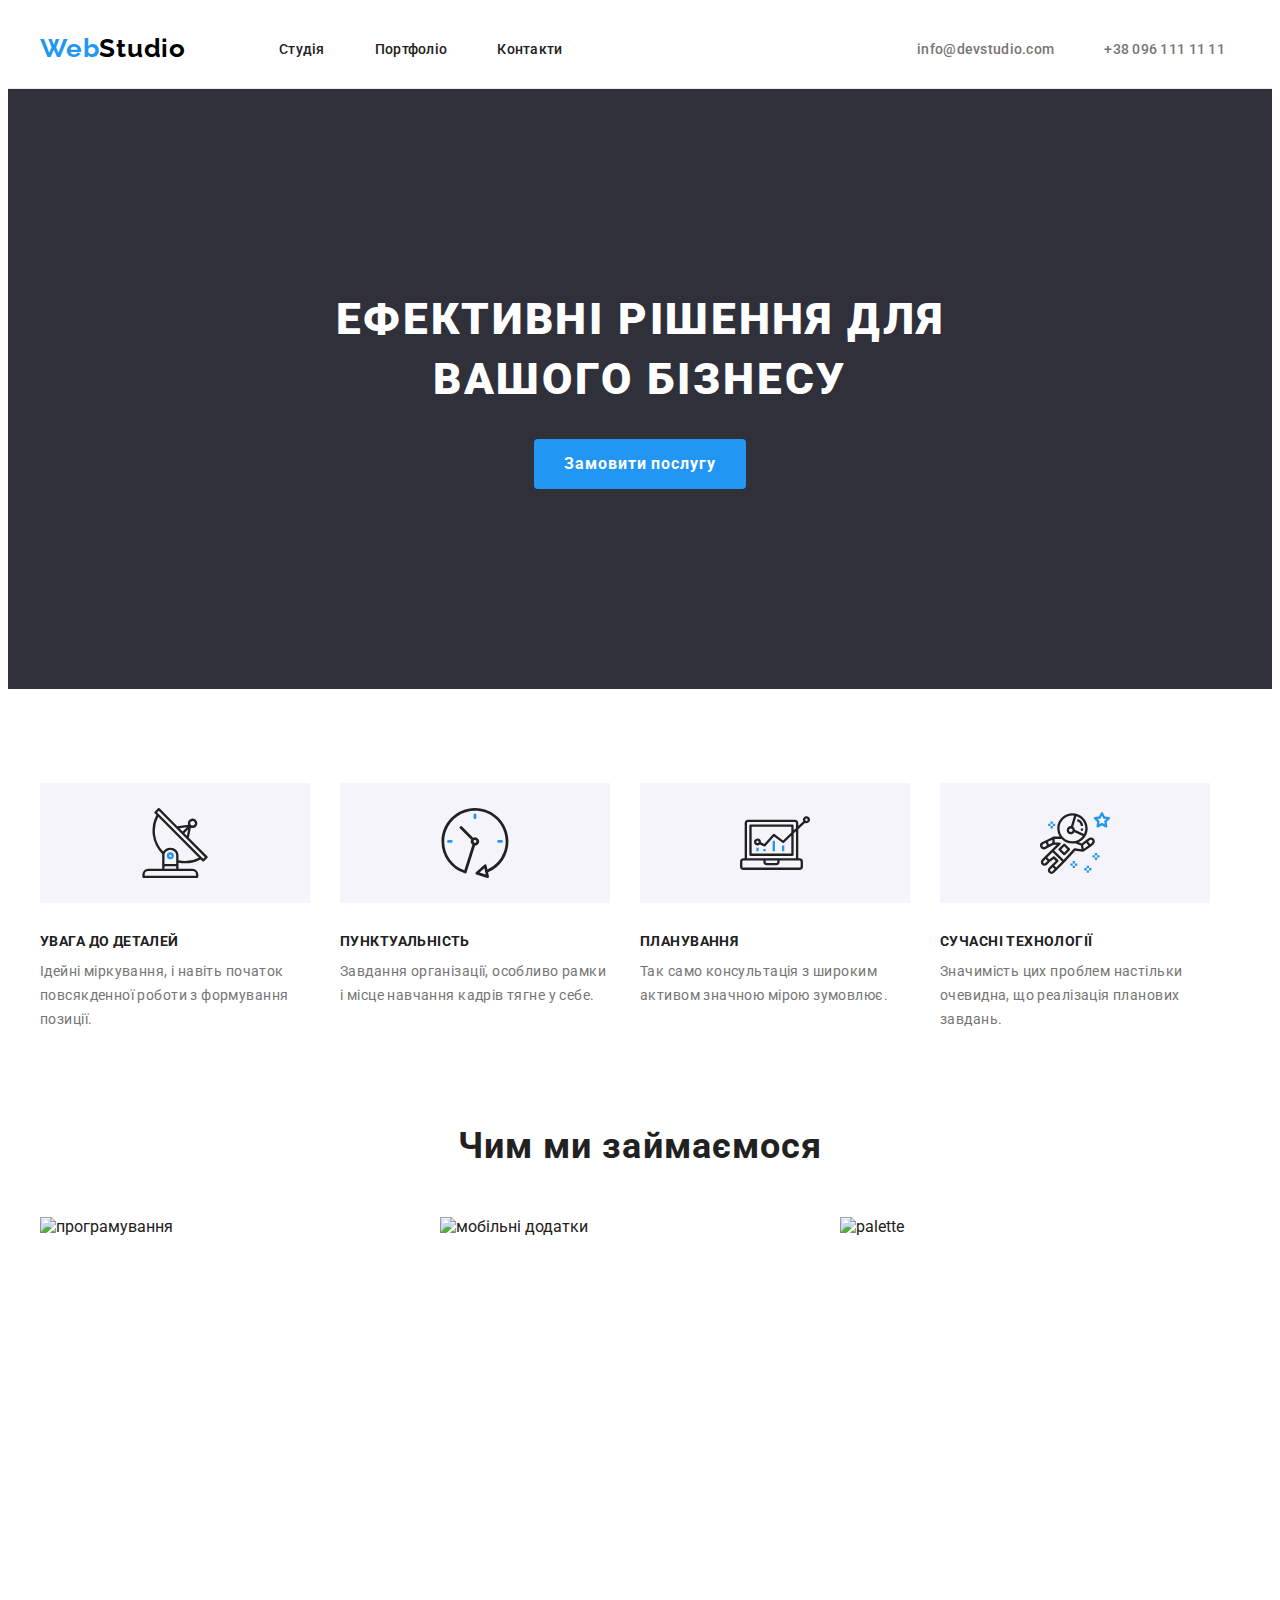
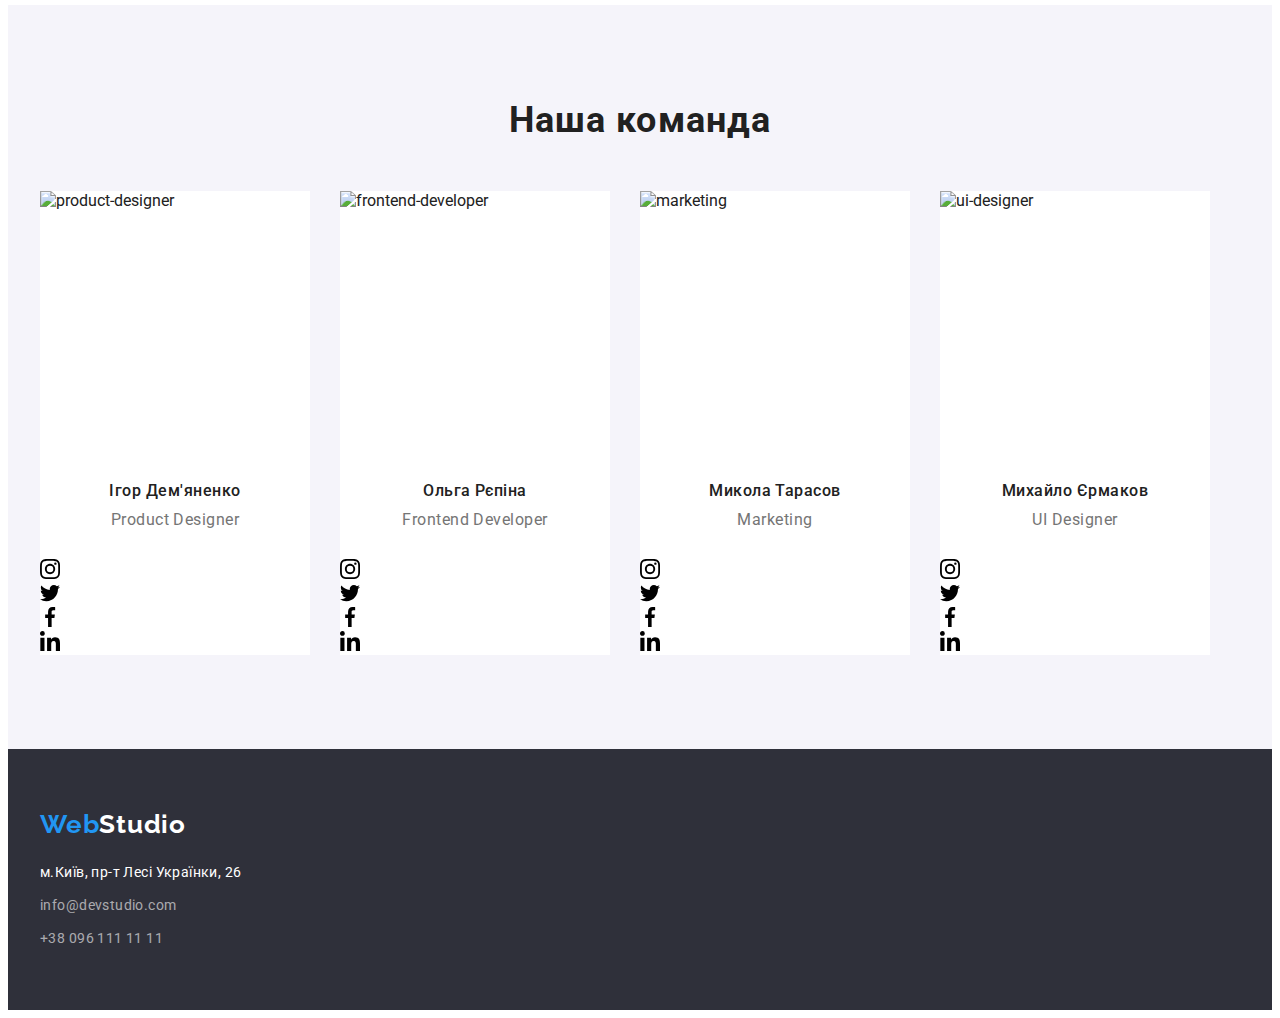
==== commit 41a07c3a: "add teams icons" ====
--- a/index.html
+++ b/index.html
@@ -162,6 +162,60 @@
               />
               <h3 class="teammate">Ігор Дем'яненко</h3>
               <p class="profession">Product Designer</p>
+              <ul class="socials-list">
+                <li class="socials-item">
+                  <a
+                    class="socials-link"
+                    href="https://instagram.com"
+                    target="_blank"
+                    rel="nofollow noopener noreferrer"
+                    aria-label="instagram"
+                  >
+                    <svg class="socials-icon" width="20" height="20">
+                      <use href="./images/icons.svg#icon-instagram"></use>
+                    </svg>
+                  </a>
+                </li>
+                <li class="socials-item">
+                  <a
+                    class="socials-link"
+                    href="https://twitter.com"
+                    target="_blank"
+                    rel="nofollow noopener noreferrer"
+                    aria-label="instagram"
+                  >
+                    <svg class="socials-icon" width="20" height="20">
+                      <use href="./images/icons.svg#icon-twitter"></use>
+                    </svg>
+                  </a>
+                </li>
+                <li class="socials-item">
+                  <a
+                    class="socials-link"
+                    href="https://facebook.com"
+                    target="_blank"
+                    rel="nofollow noopener noreferrer"
+                    aria-label="instagram"
+                  >
+                    <svg class="socials-icon" width="20" height="20">
+                      <use href="./images/icons.svg#icon-facebook"></use>
+                    </svg>
+                  </a>
+                </li>
+                <li class="socials-item">
+                  <a
+                    class="socials-link"
+                    href="https://linkedin.com"
+                    target="_blank"
+                    rel="nofollow noopener noreferrer"
+                    aria-label="instagram"
+                  >
+                    <svg class="socials-icon" width="20" height="20">
+                      <use href="./images/icons.svg#icon-linkedin"></use>
+                    </svg>
+                  </a>
+                </li>
+              </ul>
             </li>
             <li class="team-card">
               <img
@@ -172,6 +226,60 @@
               />
               <h3 class="teammate">Ольга Рєпіна</h3>
               <p class="profession">Frontend Developer</p>
+              <ul class="socials-list">
+                <li class="socials-item">
+                  <a
+                    class="socials-link"
+                    href="https://instagram.com"
+                    target="_blank"
+                    rel="nofollow noopener noreferrer"
+                    aria-label="instagram"
+                  >
+                    <svg class="socials-icon" width="20" height="20">
+                      <use href="./images/icons.svg#icon-instagram"></use>
+                    </svg>
+                  </a>
+                </li>
+                <li class="socials-item">
+                  <a
+                    class="socials-link"
+                    href="https://twitter.com"
+                    target="_blank"
+                    rel="nofollow noopener noreferrer"
+                    aria-label="instagram"
+                  >
+                    <svg class="socials-icon" width="20" height="20">
+                      <use href="./images/icons.svg#icon-twitter"></use>
+                    </svg>
+                  </a>
+                </li>
+                <li class="socials-item">
+                  <a
+                    class="socials-link"
+                    href="https://facebook.com"
+                    target="_blank"
+                    rel="nofollow noopener noreferrer"
+                    aria-label="instagram"
+                  >
+                    <svg class="socials-icon" width="20" height="20">
+                      <use href="./images/icons.svg#icon-facebook"></use>
+                    </svg>
+                  </a>
+                </li>
+                <li class="socials-item">
+                  <a
+                    class="socials-link"
+                    href="https://linkedin.com"
+                    target="_blank"
+                    rel="nofollow noopener noreferrer"
+                    aria-label="instagram"
+                  >
+                    <svg class="socials-icon" width="20" height="20">
+                      <use href="./images/icons.svg#icon-linkedin"></use>
+                    </svg>
+                  </a>
+                </li>
+              </ul>
             </li>
             <li class="team-card">
               <img
@@ -182,6 +290,60 @@
               />
               <h3 class="teammate">Микола Тарасов</h3>
               <p class="profession">Marketing</p>
+              <ul class="socials-list">
+                <li class="socials-item">
+                  <a
+                    class="socials-link"
+                    href="https://instagram.com"
+                    target="_blank"
+                    rel="nofollow noopener noreferrer"
+                    aria-label="instagram"
+                  >
+                    <svg class="socials-icon" width="20" height="20">
+                      <use href="./images/icons.svg#icon-instagram"></use>
+                    </svg>
+                  </a>
+                </li>
+                <li class="socials-item">
+                  <a
+                    class="socials-link"
+                    href="https://twitter.com"
+                    target="_blank"
+                    rel="nofollow noopener noreferrer"
+                    aria-label="instagram"
+                  >
+                    <svg class="socials-icon" width="20" height="20">
+                      <use href="./images/icons.svg#icon-twitter"></use>
+                    </svg>
+                  </a>
+                </li>
+                <li class="socials-item">
+                  <a
+                    class="socials-link"
+                    href="https://facebook.com"
+                    target="_blank"
+                    rel="nofollow noopener noreferrer"
+                    aria-label="instagram"
+                  >
+                    <svg class="socials-icon" width="20" height="20">
+                      <use href="./images/icons.svg#icon-facebook"></use>
+                    </svg>
+                  </a>
+                </li>
+                <li class="socials-item">
+                  <a
+                    class="socials-link"
+                    href="https://linkedin.com"
+                    target="_blank"
+                    rel="nofollow noopener noreferrer"
+                    aria-label="instagram"
+                  >
+                    <svg class="socials-icon" width="20" height="20">
+                      <use href="./images/icons.svg#icon-linkedin"></use>
+                    </svg>
+                  </a>
+                </li>
+              </ul>
             </li>
             <li class="team-card">
               <img
@@ -192,6 +354,60 @@
               />
               <h3 class="teammate">Михайло Єрмаков</h3>
               <p class="profession">UI Designer</p>
+              <ul class="socials-list">
+                <li class="socials-item">
+                  <a
+                    class="socials-link"
+                    href="https://instagram.com"
+                    target="_blank"
+                    rel="nofollow noopener noreferrer"
+                    aria-label="instagram"
+                  >
+                    <svg class="socials-icon" width="20" height="20">
+                      <use href="./images/icons.svg#icon-instagram"></use>
+                    </svg>
+                  </a>
+                </li>
+                <li class="socials-item">
+                  <a
+                    class="socials-link"
+                    href="https://twitter.com"
+                    target="_blank"
+                    rel="nofollow noopener noreferrer"
+                    aria-label="instagram"
+                  >
+                    <svg class="socials-icon" width="20" height="20">
+                      <use href="./images/icons.svg#icon-twitter"></use>
+                    </svg>
+                  </a>
+                </li>
+                <li class="socials-item">
+                  <a
+                    class="socials-link"
+                    href="https://facebook.com"
+                    target="_blank"
+                    rel="nofollow noopener noreferrer"
+                    aria-label="instagram"
+                  >
+                    <svg class="socials-icon" width="20" height="20">
+                      <use href="./images/icons.svg#icon-facebook"></use>
+                    </svg>
+                  </a>
+                </li>
+                <li class="socials-item">
+                  <a
+                    class="socials-link"
+                    href="https://linkedin.com"
+                    target="_blank"
+                    rel="nofollow noopener noreferrer"
+                    aria-label="instagram"
+                  >
+                    <svg class="socials-icon" width="20" height="20">
+                      <use href="./images/icons.svg#icon-linkedin"></use>
+                    </svg>
+                  </a>
+                </li>
+              </ul>
             </li>
           </ul>
         </div>
--- a/css/styles.css
+++ b/css/styles.css
@@ -229,6 +229,7 @@
     display: flex;
     justify-content: center;
     align-items: center;
+    background-color: #F5F4FA;
 }
 
 .specifics-title{
@@ -237,6 +238,7 @@
     line-height: calc(16/14);
     letter-spacing: 0.03em;
     text-transform: uppercase;
+    margin-top: 30px;
 }
 
 /*specifics-details*/
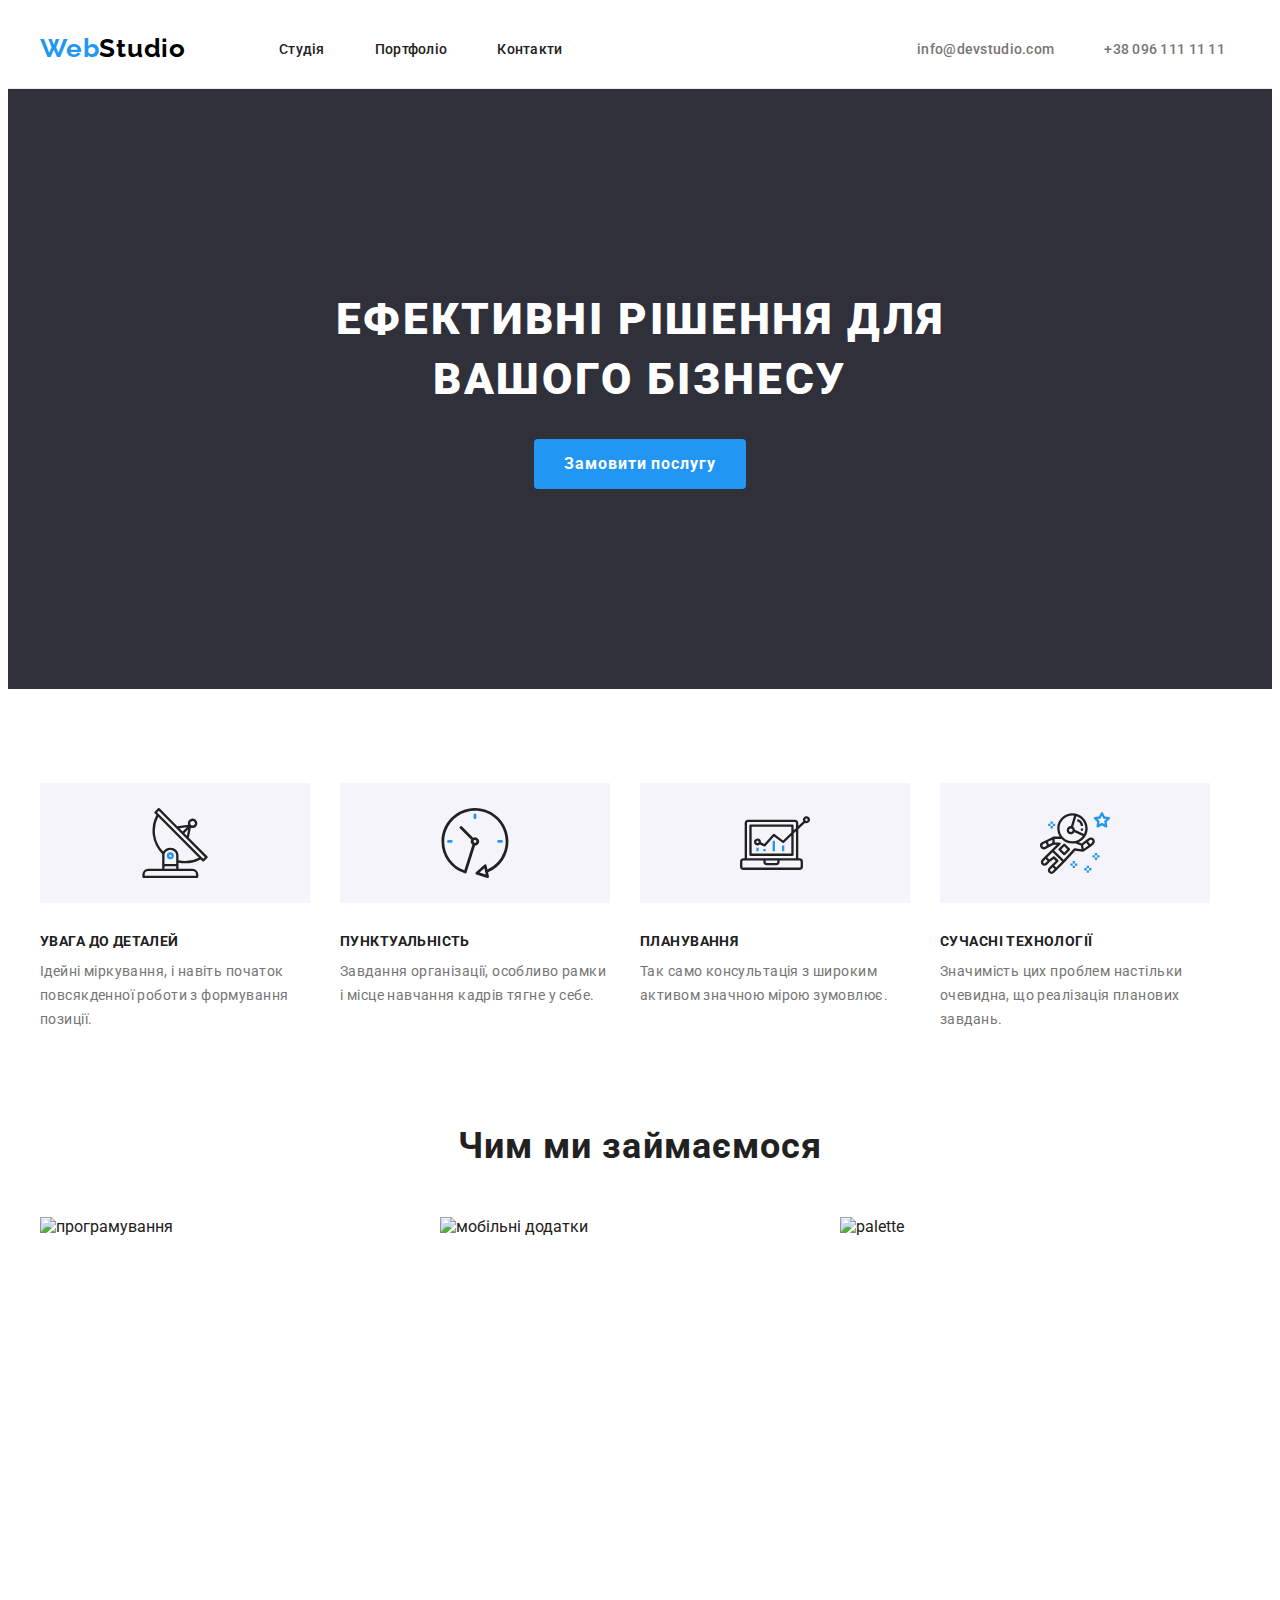
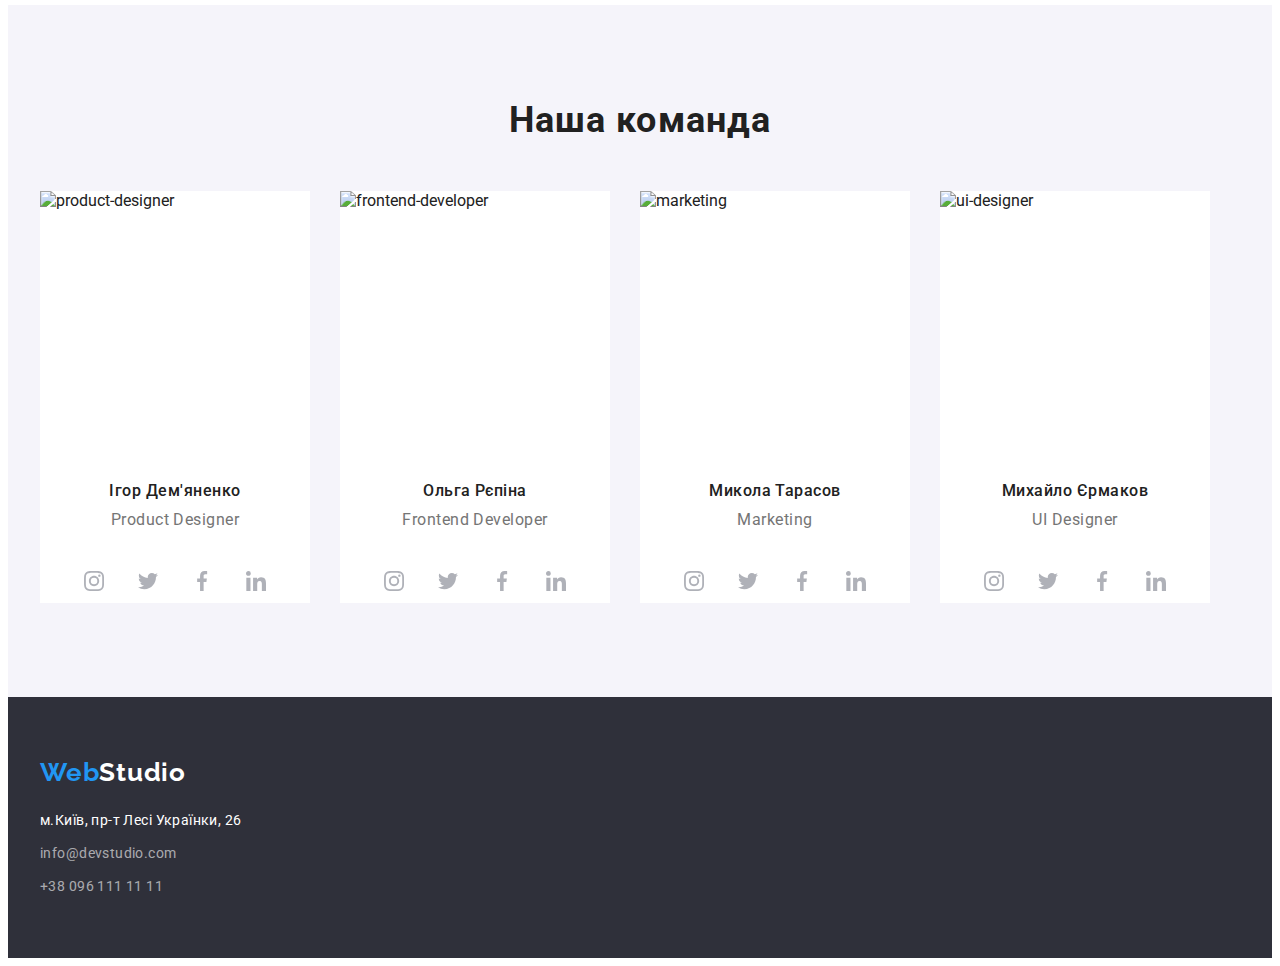
==== commit 2d04d9a3: "add teams icons" ====
--- a/index.html
+++ b/index.html
@@ -169,7 +169,7 @@
                     href="https://instagram.com"
                     target="_blank"
                     rel="nofollow noopener noreferrer"
-                    aria-label="instagram"
+                    aria-label="instagram-icon"
                   >
                     <svg class="socials-icon" width="20" height="20">
                       <use href="./images/icons.svg#icon-instagram"></use>
@@ -182,7 +182,7 @@
                     href="https://twitter.com"
                     target="_blank"
                     rel="nofollow noopener noreferrer"
-                    aria-label="instagram"
+                    aria-label="twitter-icon"
                   >
                     <svg class="socials-icon" width="20" height="20">
                       <use href="./images/icons.svg#icon-twitter"></use>
@@ -195,7 +195,7 @@
                     href="https://facebook.com"
                     target="_blank"
                     rel="nofollow noopener noreferrer"
-                    aria-label="instagram"
+                    aria-label="facebook-icon"
                   >
                     <svg class="socials-icon" width="20" height="20">
                       <use href="./images/icons.svg#icon-facebook"></use>
@@ -208,7 +208,7 @@
                     href="https://linkedin.com"
                     target="_blank"
                     rel="nofollow noopener noreferrer"
-                    aria-label="instagram"
+                    aria-label="linkedin-icon"
                   >
                     <svg class="socials-icon" width="20" height="20">
                       <use href="./images/icons.svg#icon-linkedin"></use>
@@ -233,7 +233,7 @@
                     href="https://instagram.com"
                     target="_blank"
                     rel="nofollow noopener noreferrer"
-                    aria-label="instagram"
+                    aria-label="instagram-icon"
                   >
                     <svg class="socials-icon" width="20" height="20">
                       <use href="./images/icons.svg#icon-instagram"></use>
@@ -246,7 +246,7 @@
                     href="https://twitter.com"
                     target="_blank"
                     rel="nofollow noopener noreferrer"
-                    aria-label="instagram"
+                    aria-label="twitter-icon"
                   >
                     <svg class="socials-icon" width="20" height="20">
                       <use href="./images/icons.svg#icon-twitter"></use>
@@ -259,7 +259,7 @@
                     href="https://facebook.com"
                     target="_blank"
                     rel="nofollow noopener noreferrer"
-                    aria-label="instagram"
+                    aria-label="facebook-icon"
                   >
                     <svg class="socials-icon" width="20" height="20">
                       <use href="./images/icons.svg#icon-facebook"></use>
@@ -272,7 +272,7 @@
                     href="https://linkedin.com"
                     target="_blank"
                     rel="nofollow noopener noreferrer"
-                    aria-label="instagram"
+                    aria-label="linkedin-icon"
                   >
                     <svg class="socials-icon" width="20" height="20">
                       <use href="./images/icons.svg#icon-linkedin"></use>
@@ -297,7 +297,7 @@
                     href="https://instagram.com"
                     target="_blank"
                     rel="nofollow noopener noreferrer"
-                    aria-label="instagram"
+                    aria-label="instagram-icon"
                   >
                     <svg class="socials-icon" width="20" height="20">
                       <use href="./images/icons.svg#icon-instagram"></use>
@@ -310,7 +310,7 @@
                     href="https://twitter.com"
                     target="_blank"
                     rel="nofollow noopener noreferrer"
-                    aria-label="instagram"
+                    aria-label="twitter-icon"
                   >
                     <svg class="socials-icon" width="20" height="20">
                       <use href="./images/icons.svg#icon-twitter"></use>
@@ -323,7 +323,7 @@
                     href="https://facebook.com"
                     target="_blank"
                     rel="nofollow noopener noreferrer"
-                    aria-label="instagram"
+                    aria-label="facebook-icon"
                   >
                     <svg class="socials-icon" width="20" height="20">
                       <use href="./images/icons.svg#icon-facebook"></use>
@@ -336,7 +336,7 @@
                     href="https://linkedin.com"
                     target="_blank"
                     rel="nofollow noopener noreferrer"
-                    aria-label="instagram"
+                    aria-label="linkedin-icon"
                   >
                     <svg class="socials-icon" width="20" height="20">
                       <use href="./images/icons.svg#icon-linkedin"></use>
@@ -361,7 +361,7 @@
                     href="https://instagram.com"
                     target="_blank"
                     rel="nofollow noopener noreferrer"
-                    aria-label="instagram"
+                    aria-label="instagram-icon"
                   >
                     <svg class="socials-icon" width="20" height="20">
                       <use href="./images/icons.svg#icon-instagram"></use>
@@ -374,7 +374,7 @@
                     href="https://twitter.com"
                     target="_blank"
                     rel="nofollow noopener noreferrer"
-                    aria-label="instagram"
+                    aria-label="twitter-icon"
                   >
                     <svg class="socials-icon" width="20" height="20">
                       <use href="./images/icons.svg#icon-twitter"></use>
@@ -387,7 +387,7 @@
                     href="https://facebook.com"
                     target="_blank"
                     rel="nofollow noopener noreferrer"
-                    aria-label="instagram"
+                    aria-label="facebook-icon"
                   >
                     <svg class="socials-icon" width="20" height="20">
                       <use href="./images/icons.svg#icon-facebook"></use>
@@ -400,7 +400,7 @@
                     href="https://linkedin.com"
                     target="_blank"
                     rel="nofollow noopener noreferrer"
-                    aria-label="instagram"
+                    aria-label="linkedin-icon"
                   >
                     <svg class="socials-icon" width="20" height="20">
                       <use href="./images/icons.svg#icon-linkedin"></use>
--- a/css/styles.css
+++ b/css/styles.css
@@ -331,6 +331,34 @@
     text-align: center;
     margin-top: 10px;
     margin-bottom: 30px;
+}
+
+.socials-list {
+    display: flex;
+    justify-content: center;
+    gap: 10px;
+}
+
+.socials-item {}
+
+.socials-link {
+    display: flex;
+    align-items: center;
+    justify-content: center;
+    width: 44px;
+    height: 44px;
+    color: #AFB1B8;
+    background-color: #FFFFFF;
+    border-radius: 50%;
+}
+.socials-link:hover,
+.socials-link:focus {
+    color: #FFFFFF;
+    background-color: #188CE8;
+}
+
+.socials-icon {
+    fill: currentColor;
 }
 
 /* footer*/
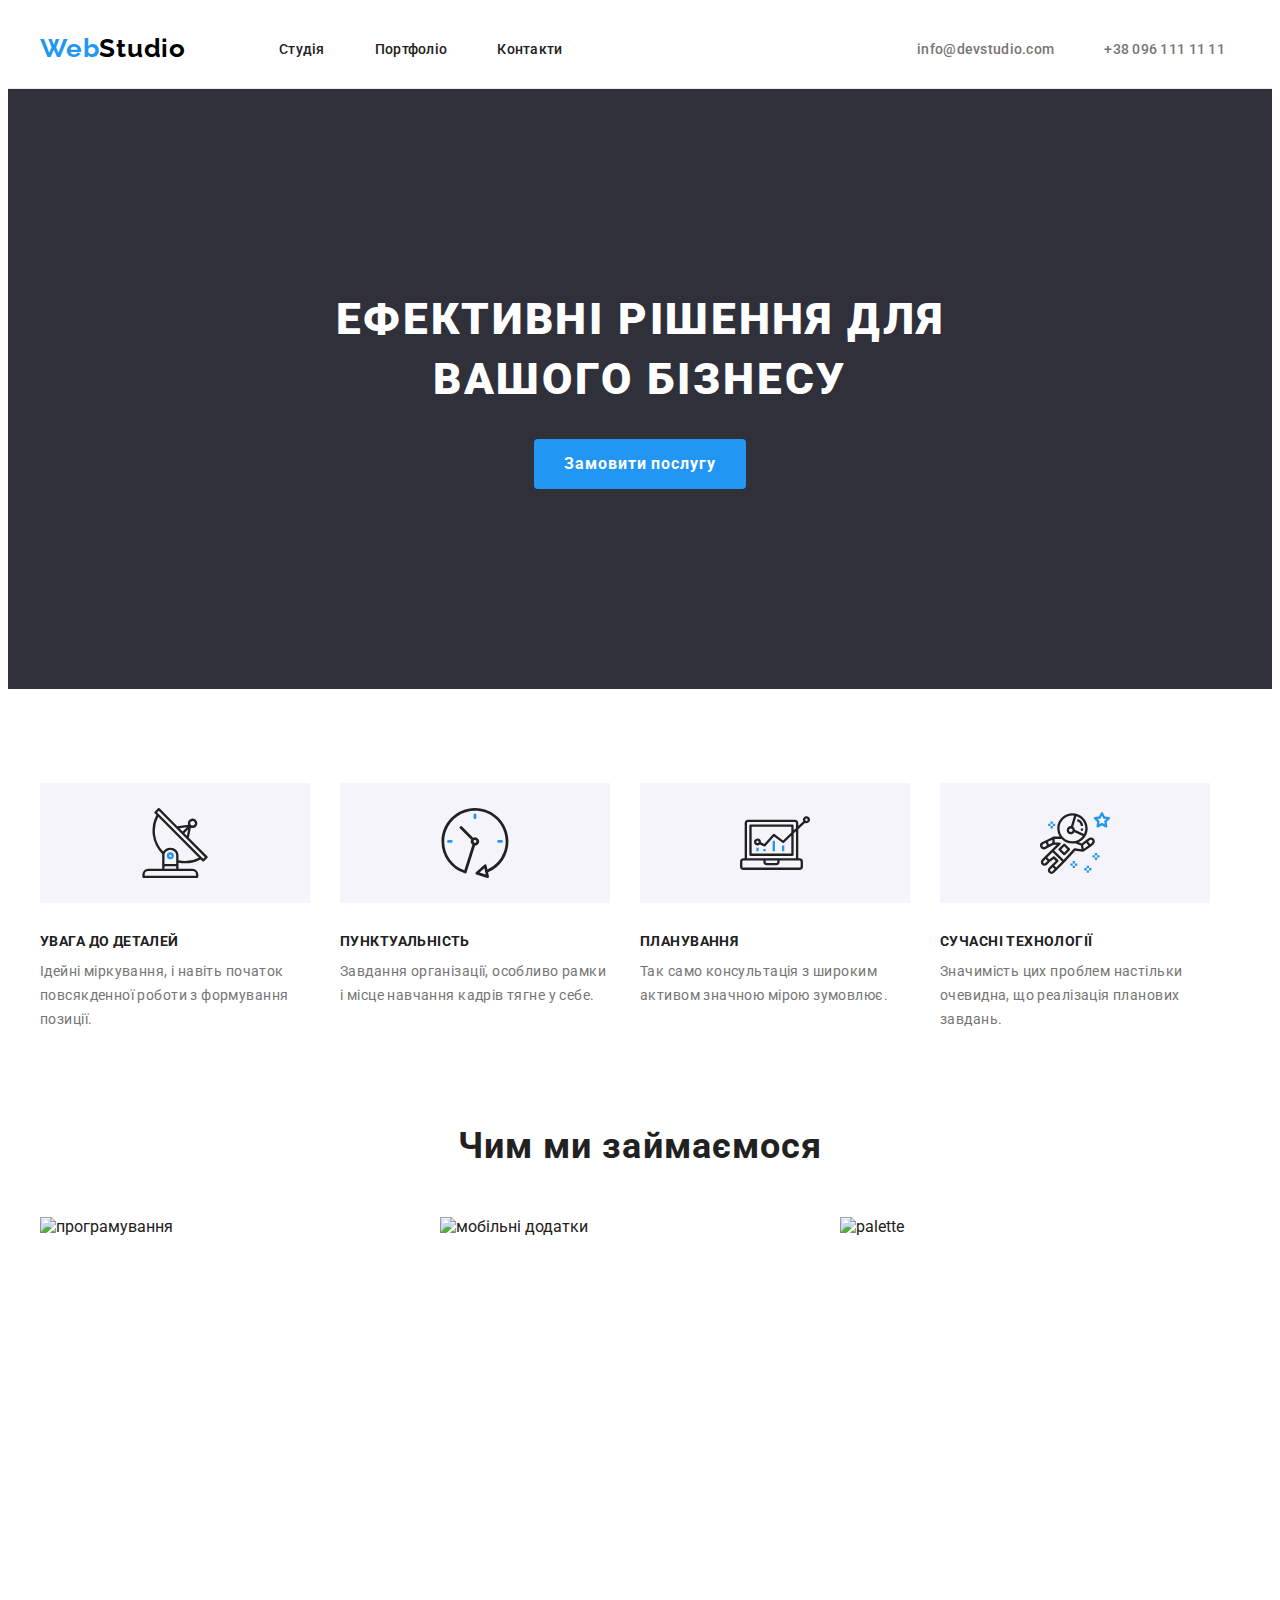
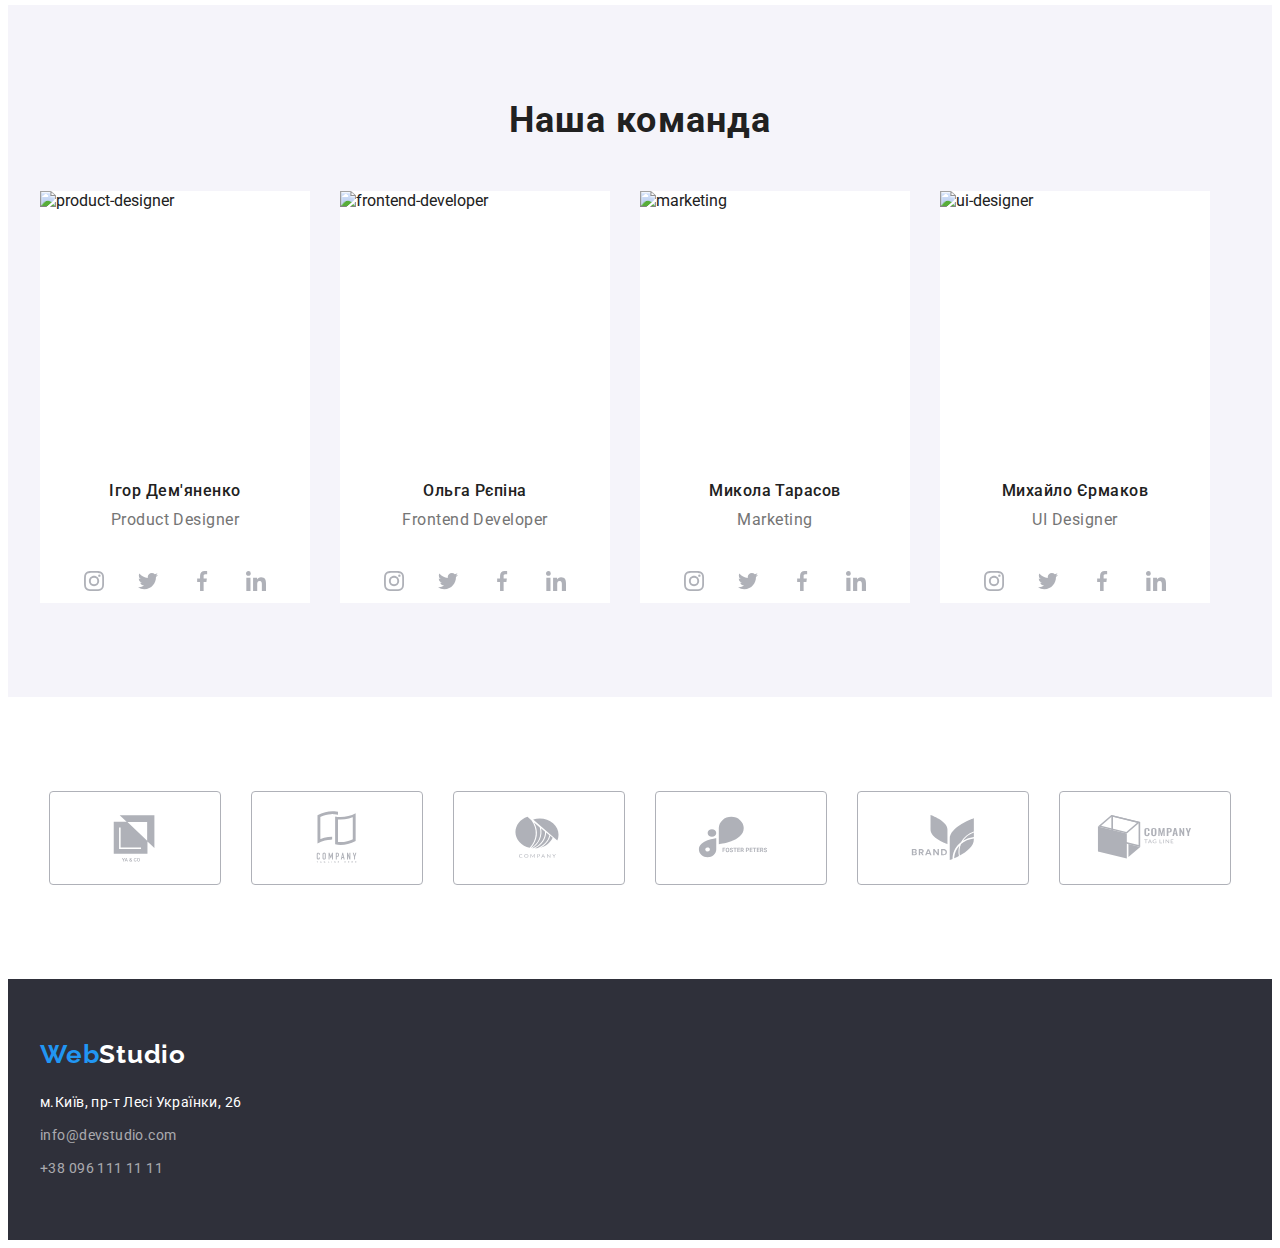
==== commit 174b73b7: "add sections clients" ====
--- a/index.html
+++ b/index.html
@@ -412,6 +412,54 @@
           </ul>
         </div>
       </section>
+      <section class="section clients">
+        <div class="clients-container">
+          <ul class="clients-list">
+            <li class="clients-items">
+              <a href="" class="clients-link">
+                <svg class="clients-icon" width="106" height="60">
+                  <use href="./images/icons.svg#icon-logo-1"></use>
+                </svg>
+              </a>
+            </li>
+            <li class="clients-items">
+              <a href="" class="clients-link">
+                <svg class="clients-icon" width="106" height="60">
+                  <use href="./images/icons.svg#icon-logo-2"></use>
+                </svg>
+              </a>
+            </li>
+            <li class="clients-items">
+              <a href="" class="clients-link">
+                <svg class="clients-icon" width="106" height="60">
+                  <use href="./images/icons.svg#icon-logo-3"></use>
+                </svg>
+              </a>
+            </li>
+            <li class="clients-items">
+              <a href="" class="clients-link">
+                <svg class="clients-icon" width="106" height="60">
+                  <use href="./images/icons.svg#icon-logo-4"></use>
+                </svg>
+              </a>
+            </li>
+            <li class="clients-items">
+              <a href="" class="clients-link">
+                <svg class="clients-icon" width="106" height="60">
+                  <use href="./images/icons.svg#icon-logo-5"></use>
+                </svg>
+              </a>
+            </li>
+            <li class="clients-items">
+              <a href="" class="clients-link">
+                <svg class="clients-icon" width="106" height="60">
+                  <use href="./images/icons.svg#icon-logo-6"></use>
+                </svg>
+              </a>
+            </li>
+          </ul>
+        </div>
+      </section>
     </main>
     <footer class="footer">
       <div class="container container-footer">
--- a/css/styles.css
+++ b/css/styles.css
@@ -361,6 +361,47 @@
     fill: currentColor;
 }
 
+/* clients section */
+
+.clients {}
+
+.clients-container {
+  
+}
+
+.clients-list {
+    display: flex;
+    justify-content: center;
+    align-items: center;
+    gap: 30px;
+}
+
+.clients-items {
+   
+}
+
+.clients-link {
+    width: 170px;
+    height: 92px;
+    display: flex;
+    justify-content: center;
+    align-items: center;
+    border: 1px solid #AFB1B8;
+    border-radius: 4px;
+    color: #AFB1B8;
+}
+
+.clients-link:hover,
+.clients-link:focus{
+    border-color: #2196F3;
+    color: #2196F3;
+
+}
+
+.clients-icon {
+    fill: currentColor;
+}
+
 /* footer*/
 
 .footer{
